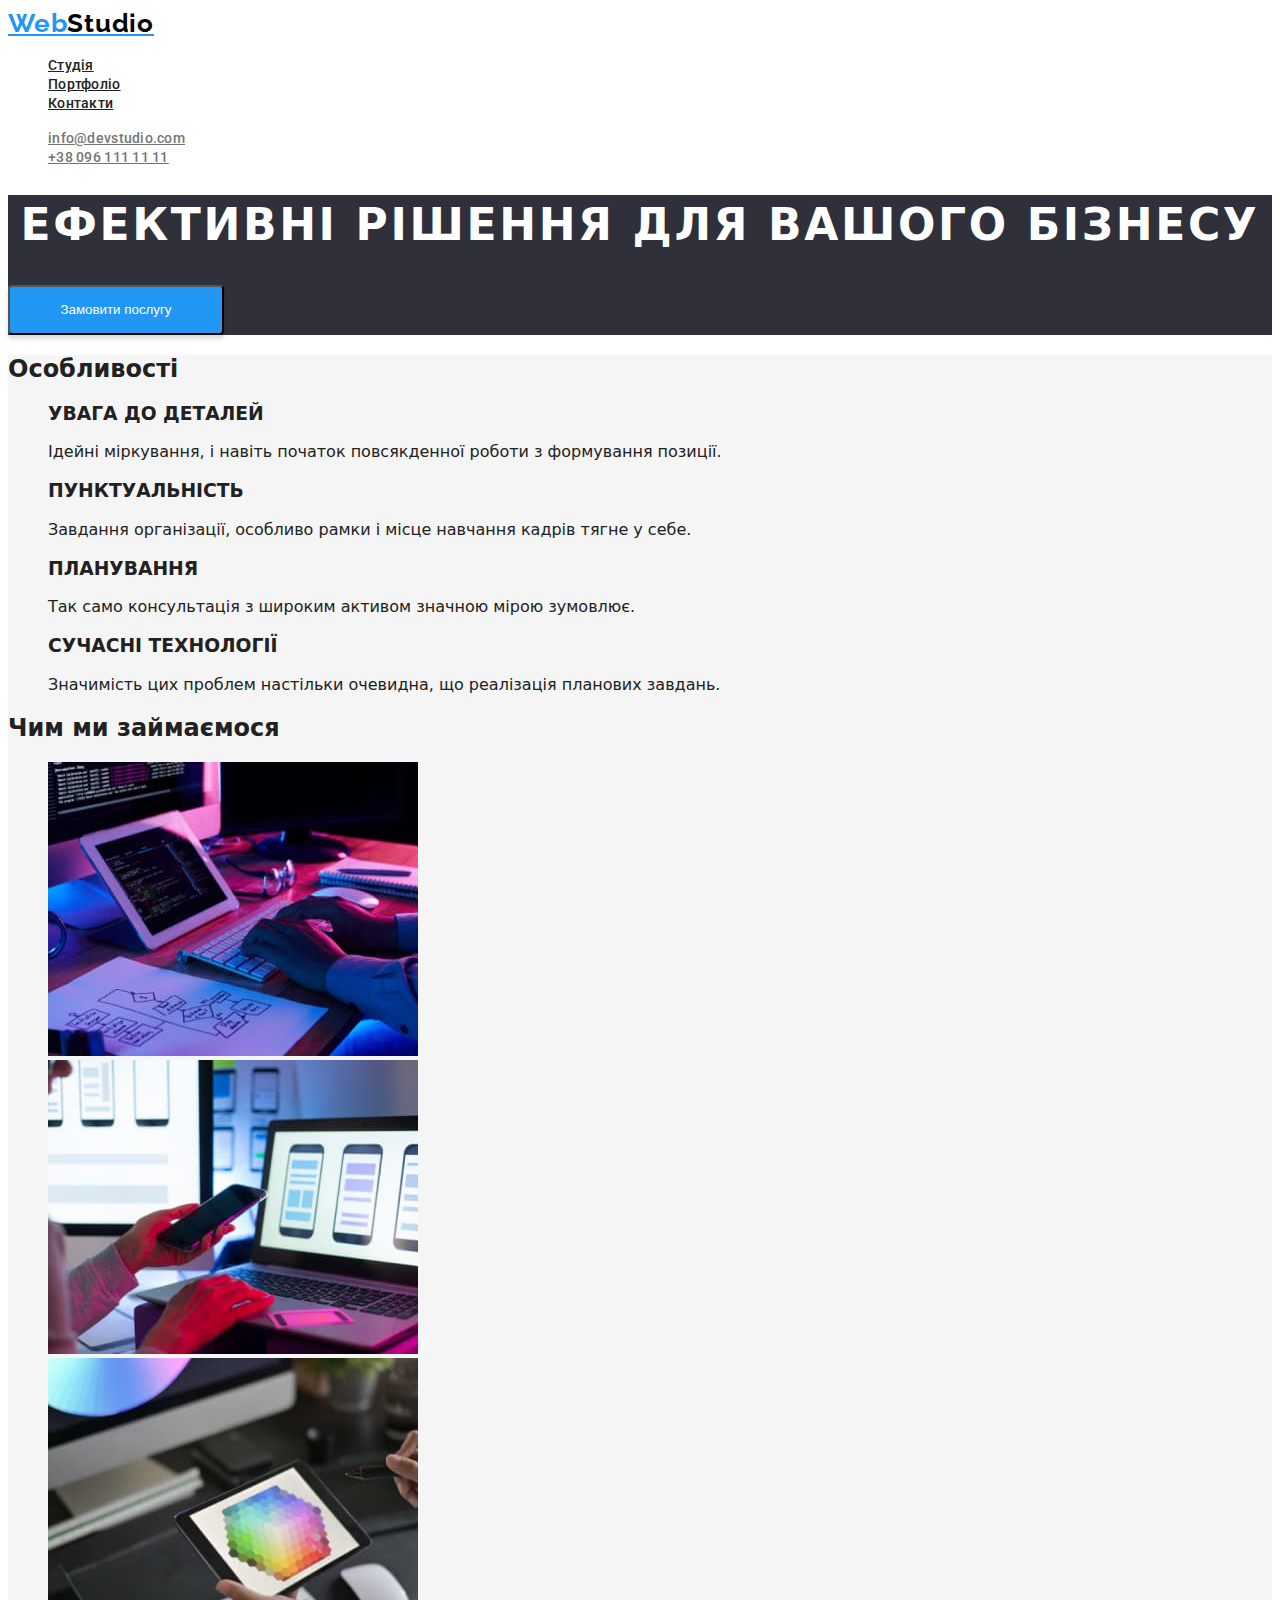
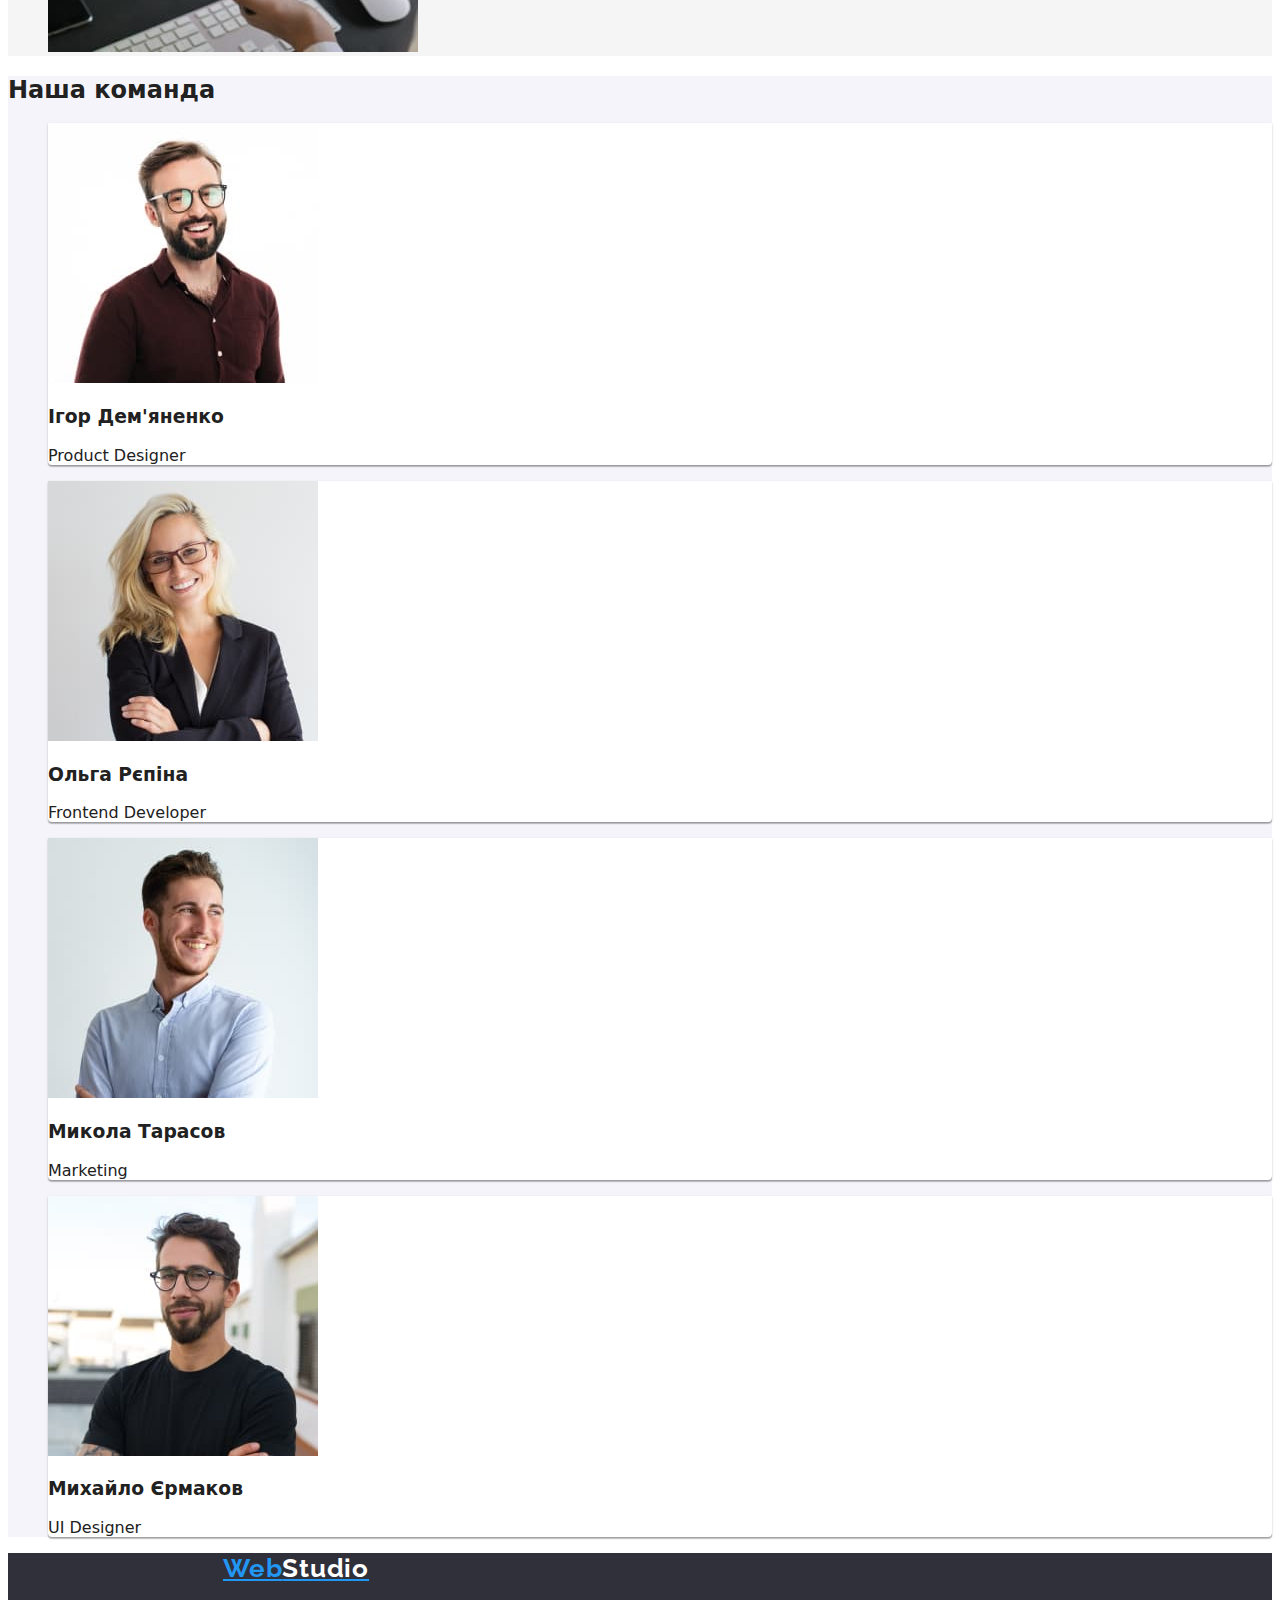
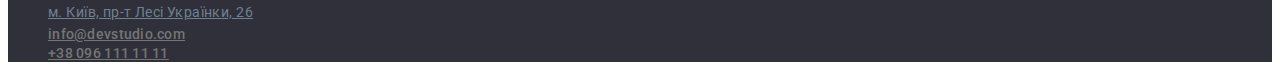
==== index.html @ 86af5fcd "reg" ====
<!DOCTYPE html>
<html lang="uk">
  <head>
    <meta charset="UTF-8" />
    <meta http-equiv="X-UA-Compatible" content="IE=edge" />
    <meta name="viewport" content="width=device-width, initial-scale=1.0" />
    <title>Document</title>
    <link rel="stylesheet" href="./css/styles.css" />
    <link rel="preconnect" href="https://fonts.googleapis.com" />
    <link rel="preconnect" href="https://fonts.gstatic.com" crossorigin />
    <link
      href="https://fonts.googleapis.com/css2?family=Raleway:wght@700&display=swap"
      rel="stylesheet"
    />
    <link rel="preconnect" href="https://fonts.googleapis.com" />
    <link rel="preconnect" href="https://fonts.gstatic.com" crossorigin />
    <link
      href="https://fonts.googleapis.com/css2?family=Roboto:wght@400;500;700;900&display=swap"
      rel="stylesheet"
    />
  </head>
  <body>
    <!-- ?Header -->
    <header class="page-header">
      <nav>
        <a href="./index.html" class="logo-web"
          >Web<span class="logo-studio">Studio</span></a
        >
        <ul class="">
          <li><a href="" class="site-nav">Студія</a></li>
          <li><a href="./portfolio.html" class="site-nav">Портфоліо</a></li>
          <li><a href="" class="site-nav">Контакти</a></li>
        </ul>
      </nav>
      <ul>
        <li>
          <a href="mailto:info@devstudio.com" class="contact-link"
            >info@devstudio.com</a
          >
        </li>
        <li>
          <a href="tel:+380961111111" class="contact-link">+38 096 111 11 11</a>
        </li>
      </ul>
    </header>
    <!-- ?Main -->
    <main>
      <!-- ?Section 1 -->
      <section class="title">
        <h1 class="text">Ефективні рішення для вашого бізнесу</h1>
        <button type="button" class="button">
          <span class="button-text">Замовити послугу</span>
        </button>
      </section>
      <!-- ?Section 2 -->
      <section class="subject">
        <h2>Особливості</h2>
        <ul>
          <li>
            <h3>УВАГА ДО ДЕТАЛЕЙ</h3>
            <p>
              Ідейні міркування, і навіть початок повсякденної роботи з
              формування позиції.
            </p>
          </li>
          <li>
            <h3>ПУНКТУАЛЬНІСТЬ</h3>
            <p>
              Завдання організації, особливо рамки і місце навчання кадрів тягне
              у себе.
            </p>
          </li>
          <li>
            <h3>ПЛАНУВАННЯ</h3>
            <p>
              Так само консультація з широким активом значною мірою зумовлює.
            </p>
          </li>
          <li>
            <h3>СУЧАСНІ ТЕХНОЛОГІЇ</h3>
            <p>
              Значимість цих проблем настільки очевидна, що реалізація планових
              завдань.
            </p>
          </li>
        </ul>
        <h2>Чим ми займаємося</h2>
        <ul>
          <li>
            <img
              src="./images/index-section-2/img.jpg"
              alt="Ноутбук"
              width="370"
            />
          </li>
          <li>
            <img
              src="./images/index-section-2/img2.jpg"
              alt="Телефон"
              width="370"
            />
          </li>
          <li>
            <img
              src="./images/index-section-2/img3.jpg"
              alt="Планшет"
              width="370"
            />
          </li>
        </ul>
      </section>
      <!-- ?Section 3 -->
      <section class="heading">
        <h2>Наша команда</h2>
        <ul>
          <li class="igor">
            <img
              src="./images/index-section-3/Igor.jpg"
              alt="foto"
              width="270"
            />
            <h3>Ігор Дем'яненко</h3>
            <p>Product Designer</p>
          </li>
          <li class="olga">
            <img
              src="./images/index-section-3/Olga.jpg"
              alt="foto"
              width="270"
            />
            <h3>Ольга Рєпіна</h3>
            <p>Frontend Developer</p>
          </li>
          <li class="mykola">
            <img
              src="./images/index-section-3/Mykola.jpg"
              alt="foto"
              width="270"
            />
            <h3>Микола Тарасов</h3>
            <p>Marketing</p>
          </li>
          <li class="mykhaylo">
            <img
              src="./images/index-section-3/Mykhaylo.jpg"
              alt="foto"
              width="270"
            />
            <h3>Михайло Єрмаков</h3>
            <p>UI Designer</p>
          </li>
        </ul>
      </section>
    </main>
    <!-- ?Footer -->
    <footer class="footer">
      <a href="./index.html" class="logo-web footer-logo"
        >Web<span class="logo-studio-white">Studio</span></a
      >
      <address>
        <ul class="list">
          <li>
            <a
              href="https://goo.gl/maps/CPtrU1FHBa2aNyZL9"
              target="_blank"
              rel="noopener noreferrer nofollow"
              class="link-maps"
              >м. Київ, пр-т Лесі Українки, 26</a
            >
          </li>
          <li>
            <a href="mailto:info@devstudio.com" class="contact-link"
              >info@devstudio.com</a
            >
          </li>
          <li>
            <a href="tel:+380961111111" class="contact-link"
              >+38 096 111 11 11</a
            >
          </li>
        </ul>
      </address>
    </footer>
  </body>
</html>
---- css/styles.css ----
:root {
   --background-color-white: #ffffff;
   --text-color-white: #ffffff;

}

body {
   background-color: var(--background-color-white);
   color: #212121;
   font-family: system-ui, -apple-system, BlinkMacSystemFont, 'Segoe UI', Roboto, 'Open Sans', 'Helvetica Neue', sans-serif;
}

ul {
   list-style: none;
}

/* ?Header */

.page-header {}

.logo-web {
   font-family: 'Raleway';
   font-style: normal;
   font-weight: 700;
   font-size: 26px;
   line-height: 31px;
   letter-spacing: 0.03em;
   color: #2196F3;
}

.logo-studio {
   font-family: 'Raleway';
   font-style: normal;
   font-weight: 700;
   font-size: 26px;
   line-height: 31px;
   letter-spacing: 0.03em;
   color: #000000;
}

.site-nav {
   font-family: 'Roboto';
   font-style: normal;
   font-weight: 500;
   font-size: 14px;
   line-height: 16px;
   letter-spacing: 0.02em;
   color: #212121;
}

.site-nav:hover,
.site-nav:focus,
.contact-link:hover,
.contact-link:focus {
   color: #2196F3;
}

.contact-link {
   font-family: 'Roboto';
   font-style: normal;
   font-weight: 500;
   font-size: 14px;
   line-height: 16px;
   letter-spacing: 0.02em;
   color: #757575;
}

/* ?Section 1 */

.title {
   background-color: #2F303A;

}

.text {
   font-style: normal;
   font-weight: 900;
   font-size: 44px;
   line-height: 60px;
   text-align: center;
   letter-spacing: 0.06em;
   text-transform: uppercase;
   color: var(--text-color-white);
}

.button {
   width: 216px;
   height: 50px;
   background-color: #2196F3;
   box-shadow: 0px 4px 4px rgba(0, 0, 0, 0.15);
   border-radius: 4px;
}

.button-text {
   color: var(--text-color-white);
}

/* ?Section 2 */

.subject {
   background-color: #f5f5f5;
}


/* ?Section 3 */

.heading {
   background-color: #F5F4FA;

}

.igor {
   background-color: var(--background-color-white);
   box-shadow: 0px 1px 3px rgba(0, 0, 0, 0.12), 0px 1px 1px rgba(0, 0, 0, 0.14), 0px 2px 1px rgba(0, 0, 0, 0.2);
   border-radius: 0px 0px 4px 4px;
}

.olga {
   background-color: var(--background-color-white);
   box-shadow: 0px 1px 3px rgba(0, 0, 0, 0.12), 0px 1px 1px rgba(0, 0, 0, 0.14), 0px 2px 1px rgba(0, 0, 0, 0.2);
   border-radius: 0px 0px 4px 4px;
}

.mykola {
   background-color: var(--background-color-white);
   box-shadow: 0px 1px 3px rgba(0, 0, 0, 0.12), 0px 1px 1px rgba(0, 0, 0, 0.14), 0px 2px 1px rgba(0, 0, 0, 0.2);
   border-radius: 0px 0px 4px 4px;
}

.mykhaylo {
   background-color: var(--background-color-white);
   box-shadow: 0px 1px 3px rgba(0, 0, 0, 0.12), 0px 1px 1px rgba(0, 0, 0, 0.14), 0px 2px 1px rgba(0, 0, 0, 0.2);
   border-radius: 0px 0px 4px 4px;
}

/* ?Footer */

.footer {
   background-color: #2F303A;
}

.footer-logo {
   margin-left: 215px;
   margin-bottom: 161px;
}

.logo-studio-white {
   font-family: 'Raleway';
   font-style: normal;
   font-weight: 700;
   font-size: 26px;
   line-height: 31px;
   letter-spacing: 0.03em;
   color: var(--text-color-white);
}

.list {}

.link-maps {
   font-family: 'Roboto';
   font-style: normal;
   font-weight: 400;
   font-size: 14px;
   line-height: 24px;
   letter-spacing: 0.03em;
   color: slategrey;
}
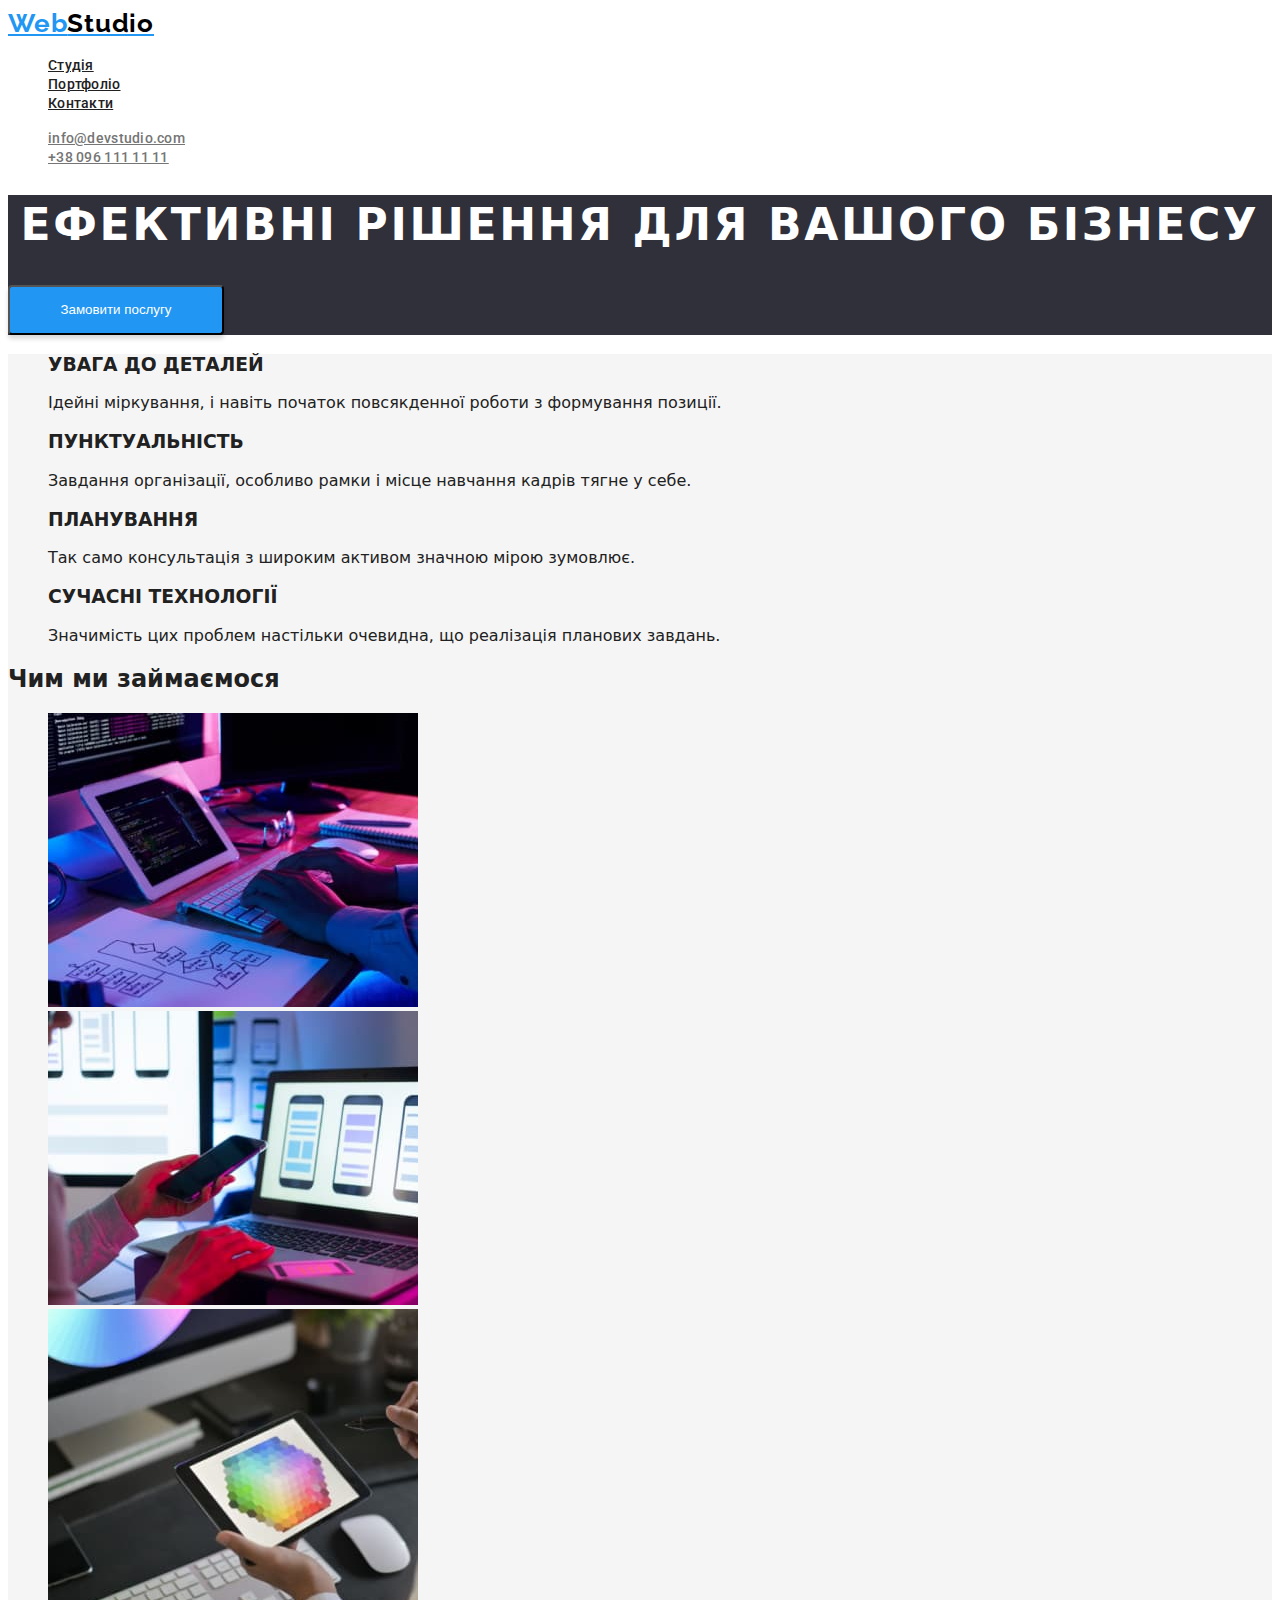
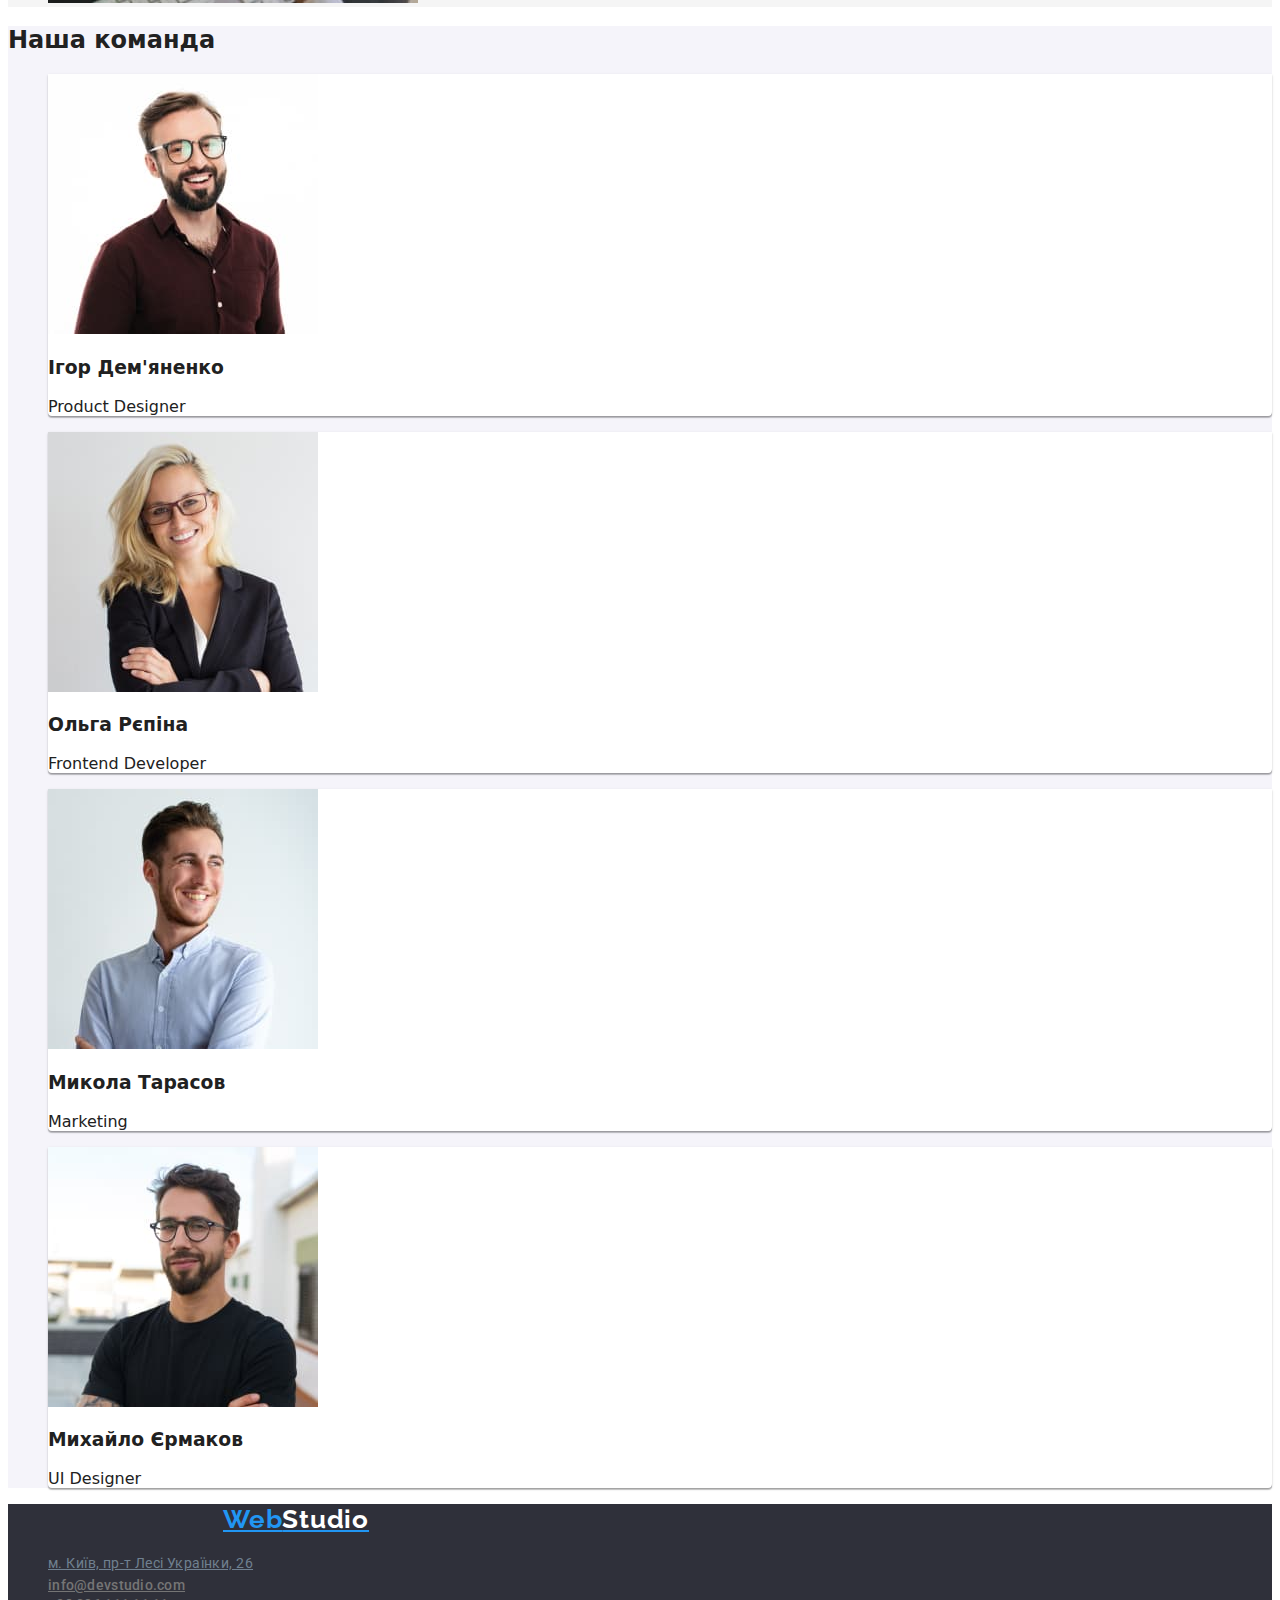
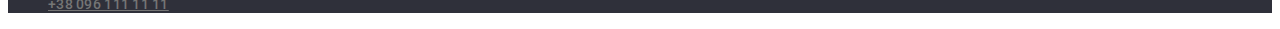
==== commit b1371378: "1" ====
--- a/index.html
+++ b/index.html
@@ -9,13 +9,7 @@
     <link rel="preconnect" href="https://fonts.googleapis.com" />
     <link rel="preconnect" href="https://fonts.gstatic.com" crossorigin />
     <link
-      href="https://fonts.googleapis.com/css2?family=Raleway:wght@700&display=swap"
-      rel="stylesheet"
-    />
-    <link rel="preconnect" href="https://fonts.googleapis.com" />
-    <link rel="preconnect" href="https://fonts.gstatic.com" crossorigin />
-    <link
-      href="https://fonts.googleapis.com/css2?family=Roboto:wght@400;500;700;900&display=swap"
+      href="https://fonts.googleapis.com/css2?family=Raleway:wght@700&family=Roboto:wght@400;500;700;900&display=swap"
       rel="stylesheet"
     />
   </head>
@@ -54,7 +48,7 @@
       </section>
       <!-- ?Section 2 -->
       <section class="subject">
-        <h2>Особливості</h2>
+        <h2 class="visually-hidden">Особливості</h2>
         <ul>
           <li>
             <h3>УВАГА ДО ДЕТАЛЕЙ</h3>
--- a/css/styles.css
+++ b/css/styles.css
@@ -101,6 +101,19 @@
    background-color: #f5f5f5;
 }
 
+.visually-hidden {
+   position: absolute;
+   white-space: nowrap;
+   width: 1px;
+   height: 1px;
+   overflow: hidden;
+   border: 0;
+   padding: 0;
+   clip: rect(0 0 0 0);
+   clip-path: inset(50%);
+   margin: -1px;
+}
+
 
 /* ?Section 3 */
 
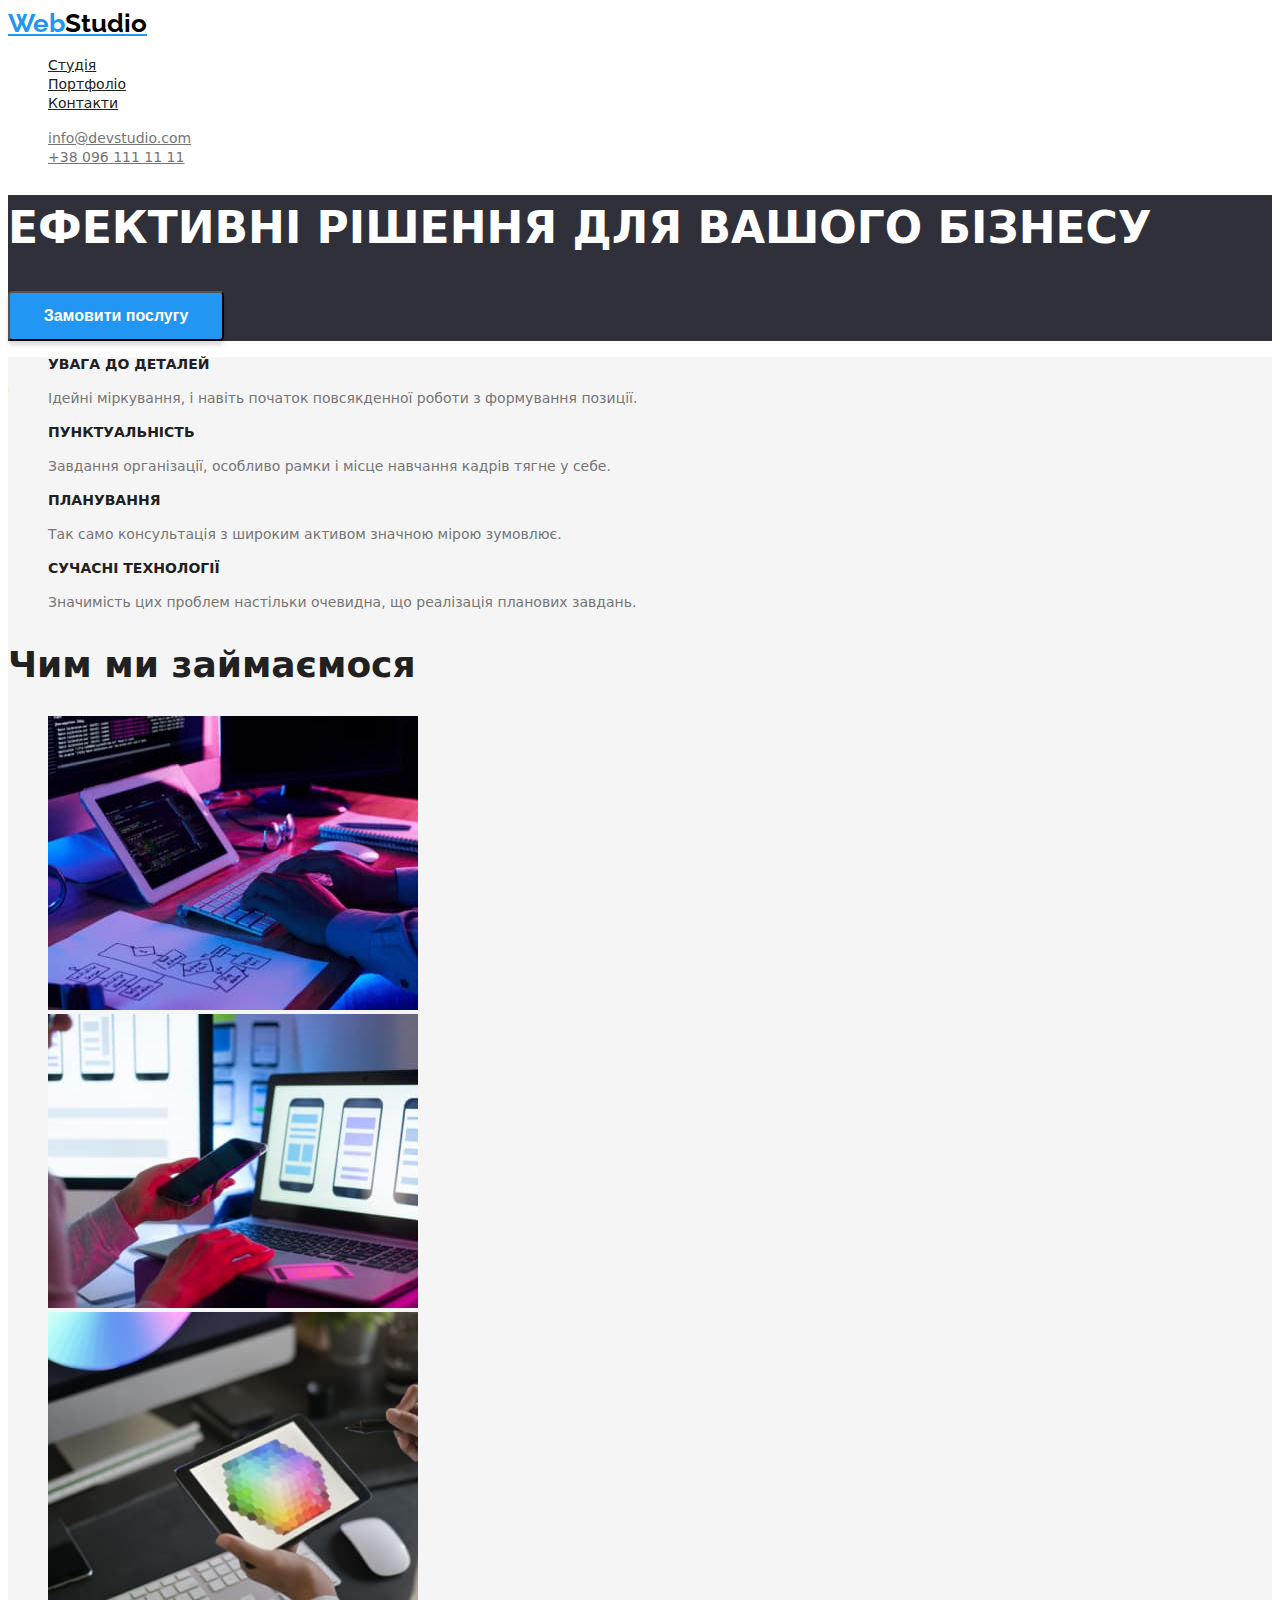
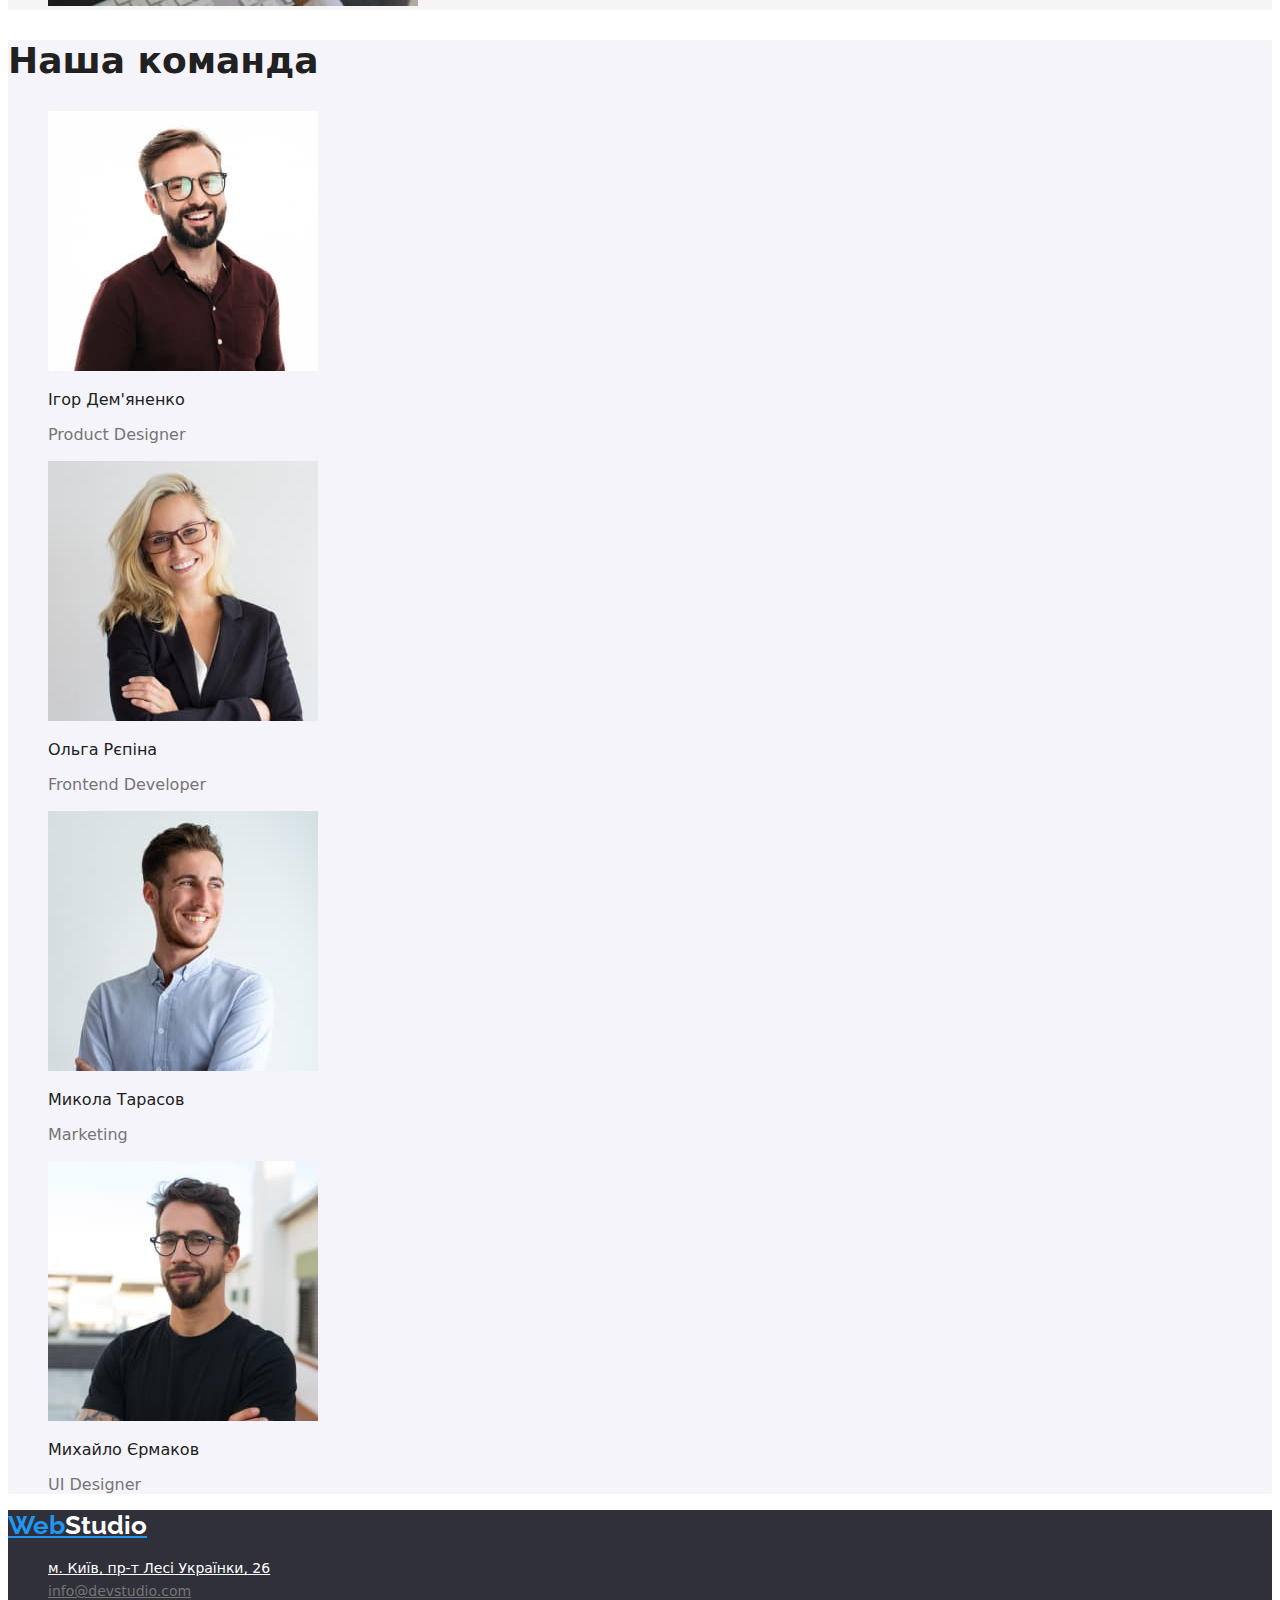
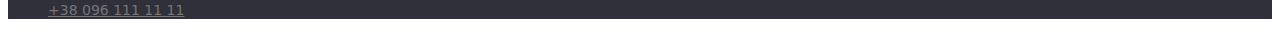
==== commit cf9187db: "підготовка до здачі" ====
--- a/index.html
+++ b/index.html
@@ -5,13 +5,13 @@
     <meta http-equiv="X-UA-Compatible" content="IE=edge" />
     <meta name="viewport" content="width=device-width, initial-scale=1.0" />
     <title>Document</title>
-    <link rel="stylesheet" href="./css/styles.css" />
     <link rel="preconnect" href="https://fonts.googleapis.com" />
     <link rel="preconnect" href="https://fonts.gstatic.com" crossorigin />
     <link
       href="https://fonts.googleapis.com/css2?family=Raleway:wght@700&family=Roboto:wght@400;500;700;900&display=swap"
       rel="stylesheet"
     />
+    <link rel="stylesheet" href="./css/styles.css" />
   </head>
   <body>
     <!-- ?Header -->
@@ -21,7 +21,7 @@
           >Web<span class="logo-studio">Studio</span></a
         >
         <ul class="">
-          <li><a href="" class="site-nav">Студія</a></li>
+          <li><a href="./index.html" class="site-nav">Студія</a></li>
           <li><a href="./portfolio.html" class="site-nav">Портфоліо</a></li>
           <li><a href="" class="site-nav">Контакти</a></li>
         </ul>
@@ -37,11 +37,10 @@
         </li>
       </ul>
     </header>
-    <!-- ?Main -->
     <main>
       <!-- ?Section 1 -->
       <section class="title">
-        <h1 class="text">Ефективні рішення для вашого бізнесу</h1>
+        <h1 class="subtitle">Ефективні рішення для вашого бізнесу</h1>
         <button type="button" class="button">
           <span class="button-text">Замовити послугу</span>
         </button>
@@ -51,34 +50,34 @@
         <h2 class="visually-hidden">Особливості</h2>
         <ul>
           <li>
-            <h3>УВАГА ДО ДЕТАЛЕЙ</h3>
-            <p>
+            <h3 class="subtitle">УВАГА ДО ДЕТАЛЕЙ</h3>
+            <p class="desc">
               Ідейні міркування, і навіть початок повсякденної роботи з
               формування позиції.
             </p>
           </li>
           <li>
-            <h3>ПУНКТУАЛЬНІСТЬ</h3>
-            <p>
+            <h3 class="subtitle">ПУНКТУАЛЬНІСТЬ</h3>
+            <p class="desc">
               Завдання організації, особливо рамки і місце навчання кадрів тягне
               у себе.
             </p>
           </li>
           <li>
-            <h3>ПЛАНУВАННЯ</h3>
-            <p>
+            <h3 class="subtitle">ПЛАНУВАННЯ</h3>
+            <p class="desc">
               Так само консультація з широким активом значною мірою зумовлює.
             </p>
           </li>
           <li>
-            <h3>СУЧАСНІ ТЕХНОЛОГІЇ</h3>
-            <p>
+            <h3 class="subtitle">СУЧАСНІ ТЕХНОЛОГІЇ</h3>
+            <p class="desc">
               Значимість цих проблем настільки очевидна, що реалізація планових
               завдань.
             </p>
           </li>
         </ul>
-        <h2>Чим ми займаємося</h2>
+        <h2 class="slogan">Чим ми займаємося</h2>
         <ul>
           <li>
             <img
@@ -105,7 +104,7 @@
       </section>
       <!-- ?Section 3 -->
       <section class="heading">
-        <h2>Наша команда</h2>
+        <h2 class="slogan">Наша команда</h2>
         <ul>
           <li class="igor">
             <img
@@ -113,8 +112,8 @@
               alt="foto"
               width="270"
             />
-            <h3>Ігор Дем'яненко</h3>
-            <p>Product Designer</p>
+            <h3 class="subtitle">Ігор Дем'яненко</h3>
+            <p class="desc">Product Designer</p>
           </li>
           <li class="olga">
             <img
@@ -122,8 +121,8 @@
               alt="foto"
               width="270"
             />
-            <h3>Ольга Рєпіна</h3>
-            <p>Frontend Developer</p>
+            <h3 class="subtitle">Ольга Рєпіна</h3>
+            <p class="desc">Frontend Developer</p>
           </li>
           <li class="mykola">
             <img
@@ -131,8 +130,8 @@
               alt="foto"
               width="270"
             />
-            <h3>Микола Тарасов</h3>
-            <p>Marketing</p>
+            <h3 class="subtitle">Микола Тарасов</h3>
+            <p class="desc">Marketing</p>
           </li>
           <li class="mykhaylo">
             <img
@@ -140,19 +139,19 @@
               alt="foto"
               width="270"
             />
-            <h3>Михайло Єрмаков</h3>
-            <p>UI Designer</p>
+            <h3 class="subtitle">Михайло Єрмаков</h3>
+            <p class="desc">UI Designer</p>
           </li>
         </ul>
       </section>
     </main>
     <!-- ?Footer -->
     <footer class="footer">
-      <a href="./index.html" class="logo-web footer-logo"
-        >Web<span class="logo-studio-white">Studio</span></a
+      <a href="./index.html" class="logo-web"
+        >Web<span class="logo-studio">Studio</span></a
       >
       <address>
-        <ul class="list">
+        <ul>
           <li>
             <a
               href="https://goo.gl/maps/CPtrU1FHBa2aNyZL9"
--- a/css/styles.css
+++ b/css/styles.css
@@ -1,12 +1,15 @@
 :root {
    --background-color-white: #ffffff;
    --text-color-white: #ffffff;
+   --text-color-silver: #757575;
+   --text-color-black: #212121;
+   --button-color: #2196f3;
 
 }
 
 body {
    background-color: var(--background-color-white);
-   color: #212121;
+   color: var(--text-color-black);
    font-family: system-ui, -apple-system, BlinkMacSystemFont, 'Segoe UI', Roboto, 'Open Sans', 'Helvetica Neue', sans-serif;
 }
 
@@ -20,49 +23,40 @@
 
 .logo-web {
    font-family: 'Raleway';
-   font-style: normal;
    font-weight: 700;
    font-size: 26px;
-   line-height: 31px;
-   letter-spacing: 0.03em;
-   color: #2196F3;
+   line-height: 1.19;
+   color: var(--button-color);
 }
 
 .logo-studio {
    font-family: 'Raleway';
-   font-style: normal;
    font-weight: 700;
    font-size: 26px;
-   line-height: 31px;
-   letter-spacing: 0.03em;
+   line-height: 1.19;
    color: #000000;
 }
 
 .site-nav {
-   font-family: 'Roboto';
-   font-style: normal;
-   font-weight: 500;
-   font-size: 14px;
-   line-height: 16px;
-   letter-spacing: 0.02em;
-   color: #212121;
+   font-weight: 500;
+   font-size: 14px;
+   line-height: 1.14;
+   color: var(--text-color-black);
 }
 
 .site-nav:hover,
 .site-nav:focus,
 .contact-link:hover,
 .contact-link:focus {
-   color: #2196F3;
+   color: var(--button-color);
 }
 
 .contact-link {
-   font-family: 'Roboto';
    font-style: normal;
    font-weight: 500;
    font-size: 14px;
-   line-height: 16px;
-   letter-spacing: 0.02em;
-   color: #757575;
+   line-height: 1.14;
+   color: var(--text-color-silver);
 }
 
 /* ?Section 1 */
@@ -72,13 +66,10 @@
 
 }
 
-.text {
-   font-style: normal;
+.title .subtitle {
    font-weight: 900;
    font-size: 44px;
-   line-height: 60px;
-   text-align: center;
-   letter-spacing: 0.06em;
+   line-height: 1.5;
    text-transform: uppercase;
    color: var(--text-color-white);
 }
@@ -86,12 +77,16 @@
 .button {
    width: 216px;
    height: 50px;
-   background-color: #2196F3;
+   background-color: var(--button-color);
    box-shadow: 0px 4px 4px rgba(0, 0, 0, 0.15);
    border-radius: 4px;
 }
 
 .button-text {
+   font-weight: 700;
+   font-size: 16px;
+   line-height: 1.87;
+   text-align: center;
    color: var(--text-color-white);
 }
 
@@ -103,16 +98,32 @@
 
 .visually-hidden {
    position: absolute;
-   white-space: nowrap;
    width: 1px;
-   height: 1px;
    overflow: hidden;
-   border: 0;
-   padding: 0;
-   clip: rect(0 0 0 0);
-   clip-path: inset(50%);
-   margin: -1px;
-}
+}
+
+.subject .subtitle {
+   font-weight: 700;
+   font-size: 14px;
+   line-height: 1.14;
+   text-transform: uppercase;
+}
+
+.subject .slogan {
+   font-weight: 700;
+   font-size: 36px;
+   line-height: 1.16;
+   color: var(--text-color-black);
+}
+
+.subject .desc {
+   font-weight: 400;
+   font-size: 14px;
+   line-height: 1.71;
+   color: var(--text-color-silver);
+}
+
+
 
 
 /* ?Section 3 */
@@ -122,29 +133,25 @@
 
 }
 
-.igor {
-   background-color: var(--background-color-white);
-   box-shadow: 0px 1px 3px rgba(0, 0, 0, 0.12), 0px 1px 1px rgba(0, 0, 0, 0.14), 0px 2px 1px rgba(0, 0, 0, 0.2);
-   border-radius: 0px 0px 4px 4px;
-}
-
-.olga {
-   background-color: var(--background-color-white);
-   box-shadow: 0px 1px 3px rgba(0, 0, 0, 0.12), 0px 1px 1px rgba(0, 0, 0, 0.14), 0px 2px 1px rgba(0, 0, 0, 0.2);
-   border-radius: 0px 0px 4px 4px;
-}
-
-.mykola {
-   background-color: var(--background-color-white);
-   box-shadow: 0px 1px 3px rgba(0, 0, 0, 0.12), 0px 1px 1px rgba(0, 0, 0, 0.14), 0px 2px 1px rgba(0, 0, 0, 0.2);
-   border-radius: 0px 0px 4px 4px;
-}
-
-.mykhaylo {
-   background-color: var(--background-color-white);
-   box-shadow: 0px 1px 3px rgba(0, 0, 0, 0.12), 0px 1px 1px rgba(0, 0, 0, 0.14), 0px 2px 1px rgba(0, 0, 0, 0.2);
-   border-radius: 0px 0px 4px 4px;
-}
+.heading .slogan {
+   font-weight: 700;
+   font-size: 36px;
+   line-height: 1.16;
+}
+
+.heading .subtitle {
+   font-weight: 500;
+   font-size: 16px;
+   line-height: 1.18;
+}
+
+.heading .desc {
+   font-weight: 400;
+   font-size: 16px;
+   line-height: 1.18;
+   color: var(--text-color-silver);
+}
+
 
 /* ?Footer */
 
@@ -152,29 +159,56 @@
    background-color: #2F303A;
 }
 
-.footer-logo {
-   margin-left: 215px;
-   margin-bottom: 161px;
-}
-
-.logo-studio-white {
+.footer .logo-studio {
    font-family: 'Raleway';
+   font-weight: 700;
+   font-size: 26px;
+   line-height: 1.19;
+   color: var(--text-color-white);
+}
+
+.link-maps {
    font-style: normal;
-   font-weight: 700;
-   font-size: 26px;
-   line-height: 31px;
-   letter-spacing: 0.03em;
-   color: var(--text-color-white);
-}
-
-.list {}
-
-.link-maps {
-   font-family: 'Roboto';
-   font-style: normal;
-   font-weight: 400;
-   font-size: 14px;
-   line-height: 24px;
-   letter-spacing: 0.03em;
-   color: slategrey;
+   font-weight: 400;
+   font-size: 14px;
+   line-height: 1.71;
+   color: var(--text-color-white);
+}
+
+/* ?Portfolio */
+
+
+.list .button {
+   background-color: #F5F4FA;
+   width: auto;
+   height: 38px;
+   border-radius: 4px;
+   font-weight: 500;
+   font-size: 16px;
+   line-height: 1.62;
+   color: var(--text-color-black);
+}
+
+.list .button:hover,
+.list .button:focus {
+   background: var(--button-color);
+   box-shadow: 0px 3px 1px rgba(0, 0, 0, 0.1), 0px 1px 2px rgba(0, 0, 0, 0.08), 0px 2px 2px rgba(0, 0, 0, 0.12);
+   border-radius: 4px;
+   font-weight: 500;
+   font-size: 16px;
+   line-height: 1.62;
+   color: var(--text-color-white);
+}
+
+.items .slogan {
+   font-weight: 700;
+   font-size: 18px;
+   line-height: 2;
+}
+
+.items .desc {
+   font-weight: 400;
+   font-size: 16px;
+   line-height: 1.87;
+   color: var(--text-color-silver);
 }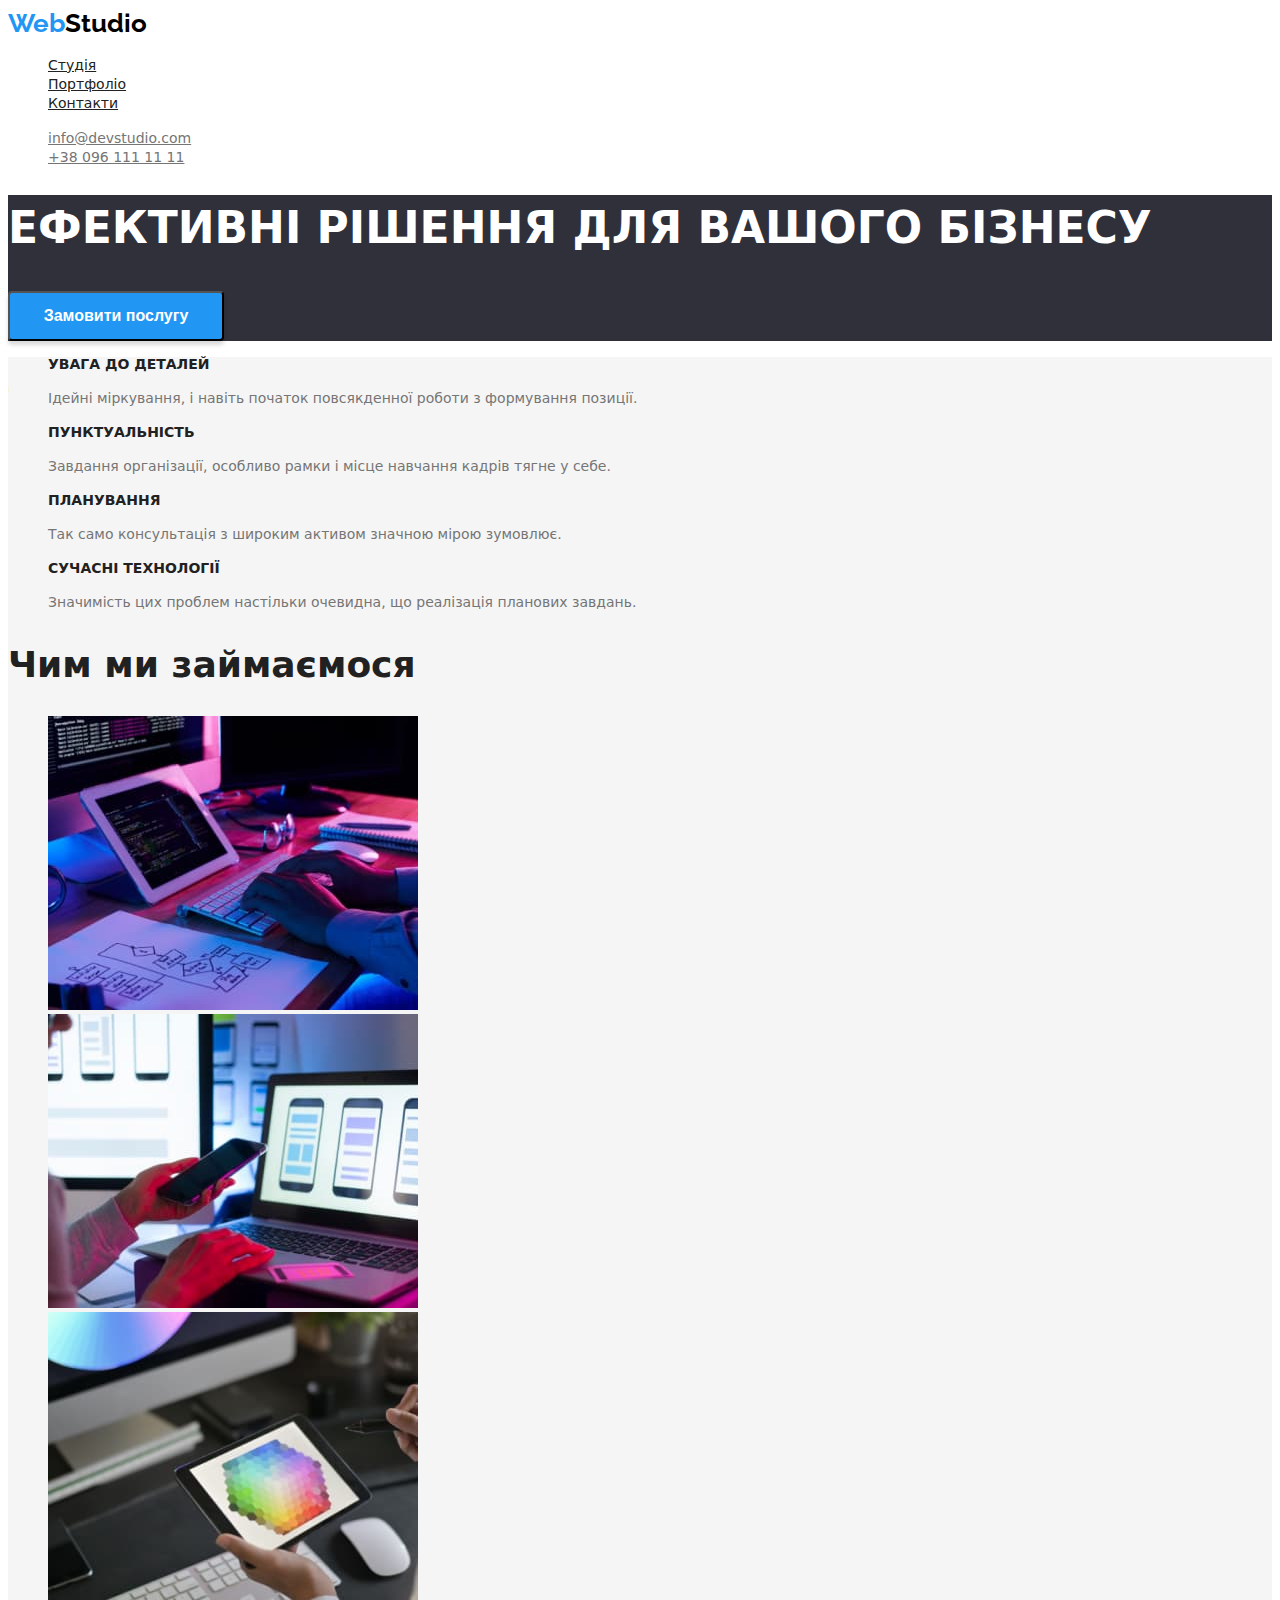
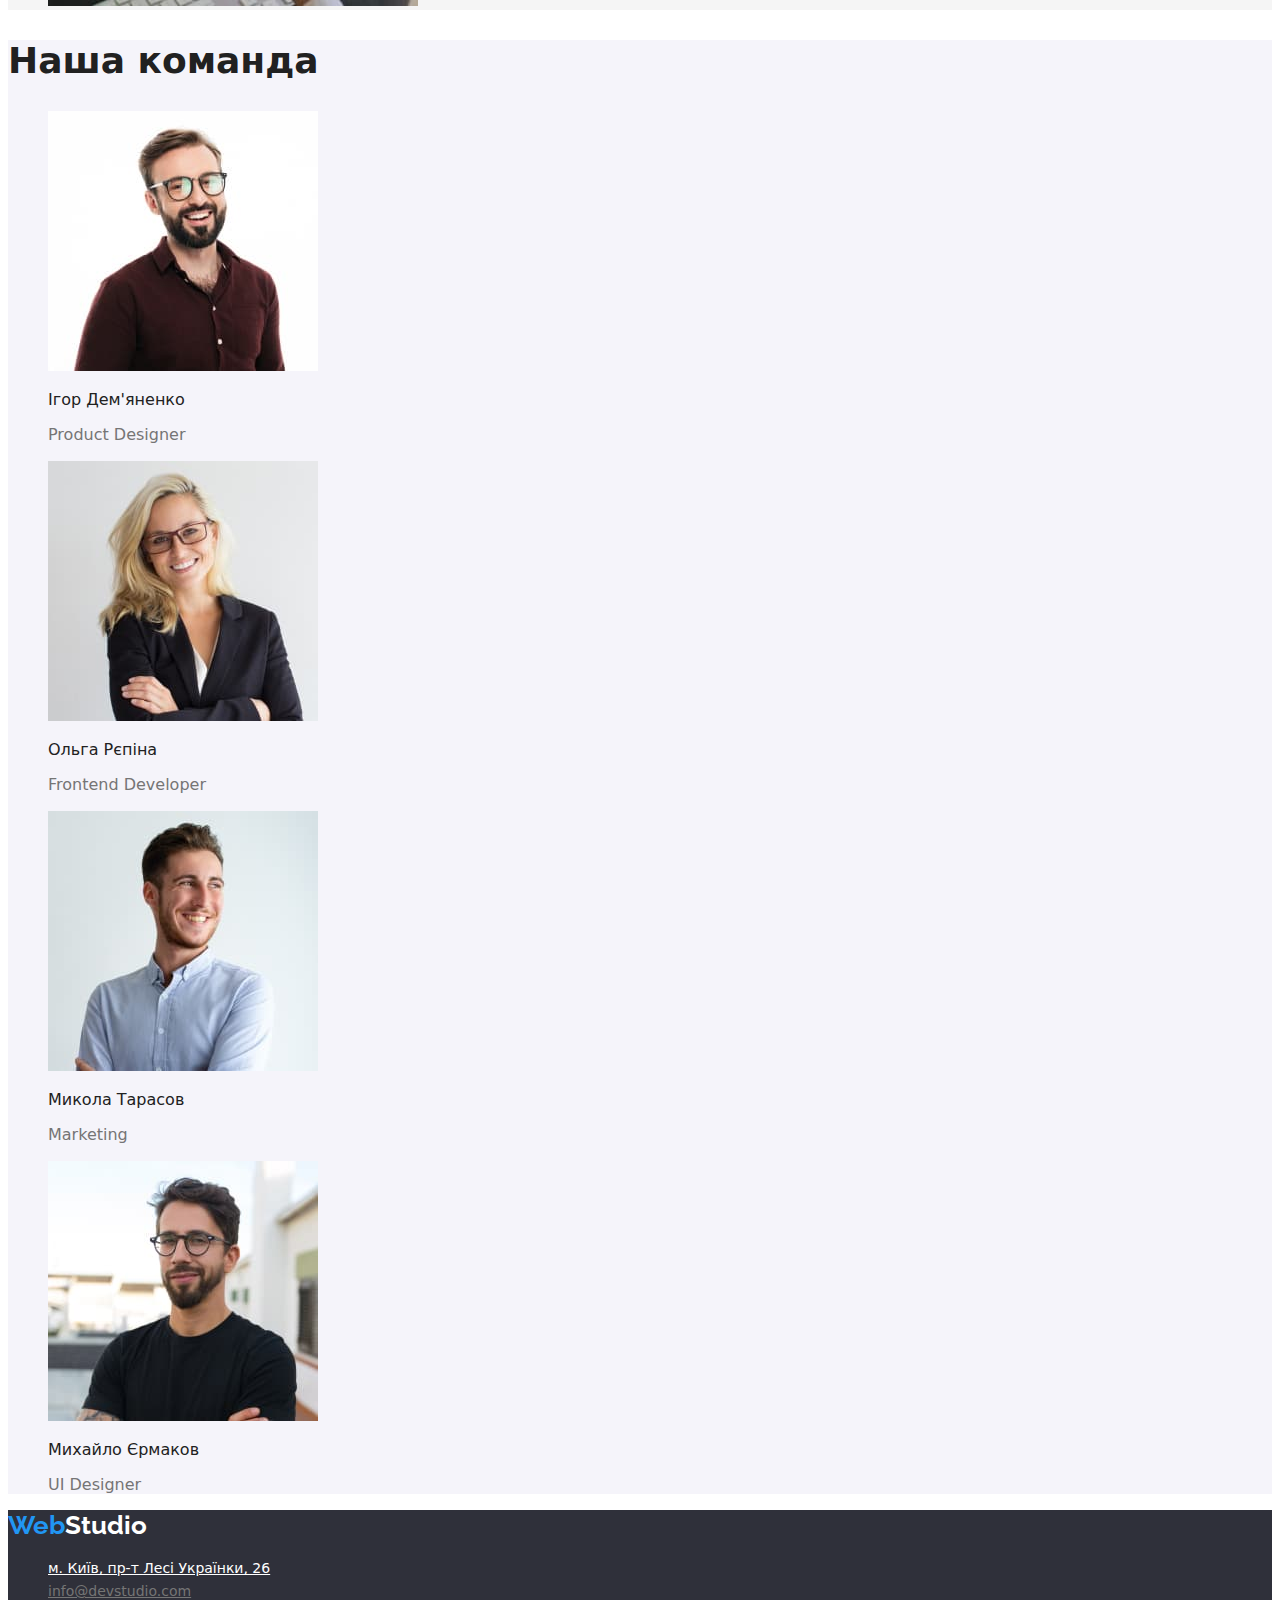
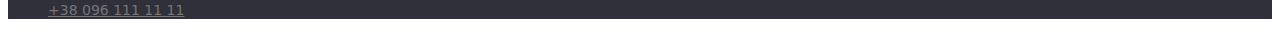
==== commit d1443637: "1" ====
--- a/index.html
+++ b/index.html
@@ -17,8 +17,8 @@
     <!-- ?Header -->
     <header class="page-header">
       <nav>
-        <a href="./index.html" class="logo-web"
-          >Web<span class="logo-studio">Studio</span></a
+        <a href="./index.html" class="logo"
+          >Web<span class="accent">Studio</span></a
         >
         <ul class="">
           <li><a href="./index.html" class="site-nav">Студія</a></li>
@@ -147,8 +147,8 @@
     </main>
     <!-- ?Footer -->
     <footer class="footer">
-      <a href="./index.html" class="logo-web"
-        >Web<span class="logo-studio">Studio</span></a
+      <a href="./index.html" class="logo"
+        >Web<span class="accent">Studio</span></a
       >
       <address>
         <ul>
--- a/css/styles.css
+++ b/css/styles.css
@@ -21,15 +21,16 @@
 
 .page-header {}
 
-.logo-web {
+.logo {
    font-family: 'Raleway';
    font-weight: 700;
    font-size: 26px;
    line-height: 1.19;
    color: var(--button-color);
-}
-
-.logo-studio {
+   text-decoration: none;
+}
+
+.accent {
    font-family: 'Raleway';
    font-weight: 700;
    font-size: 26px;
@@ -159,7 +160,7 @@
    background-color: #2F303A;
 }
 
-.footer .logo-studio {
+.footer .accent {
    font-family: 'Raleway';
    font-weight: 700;
    font-size: 26px;
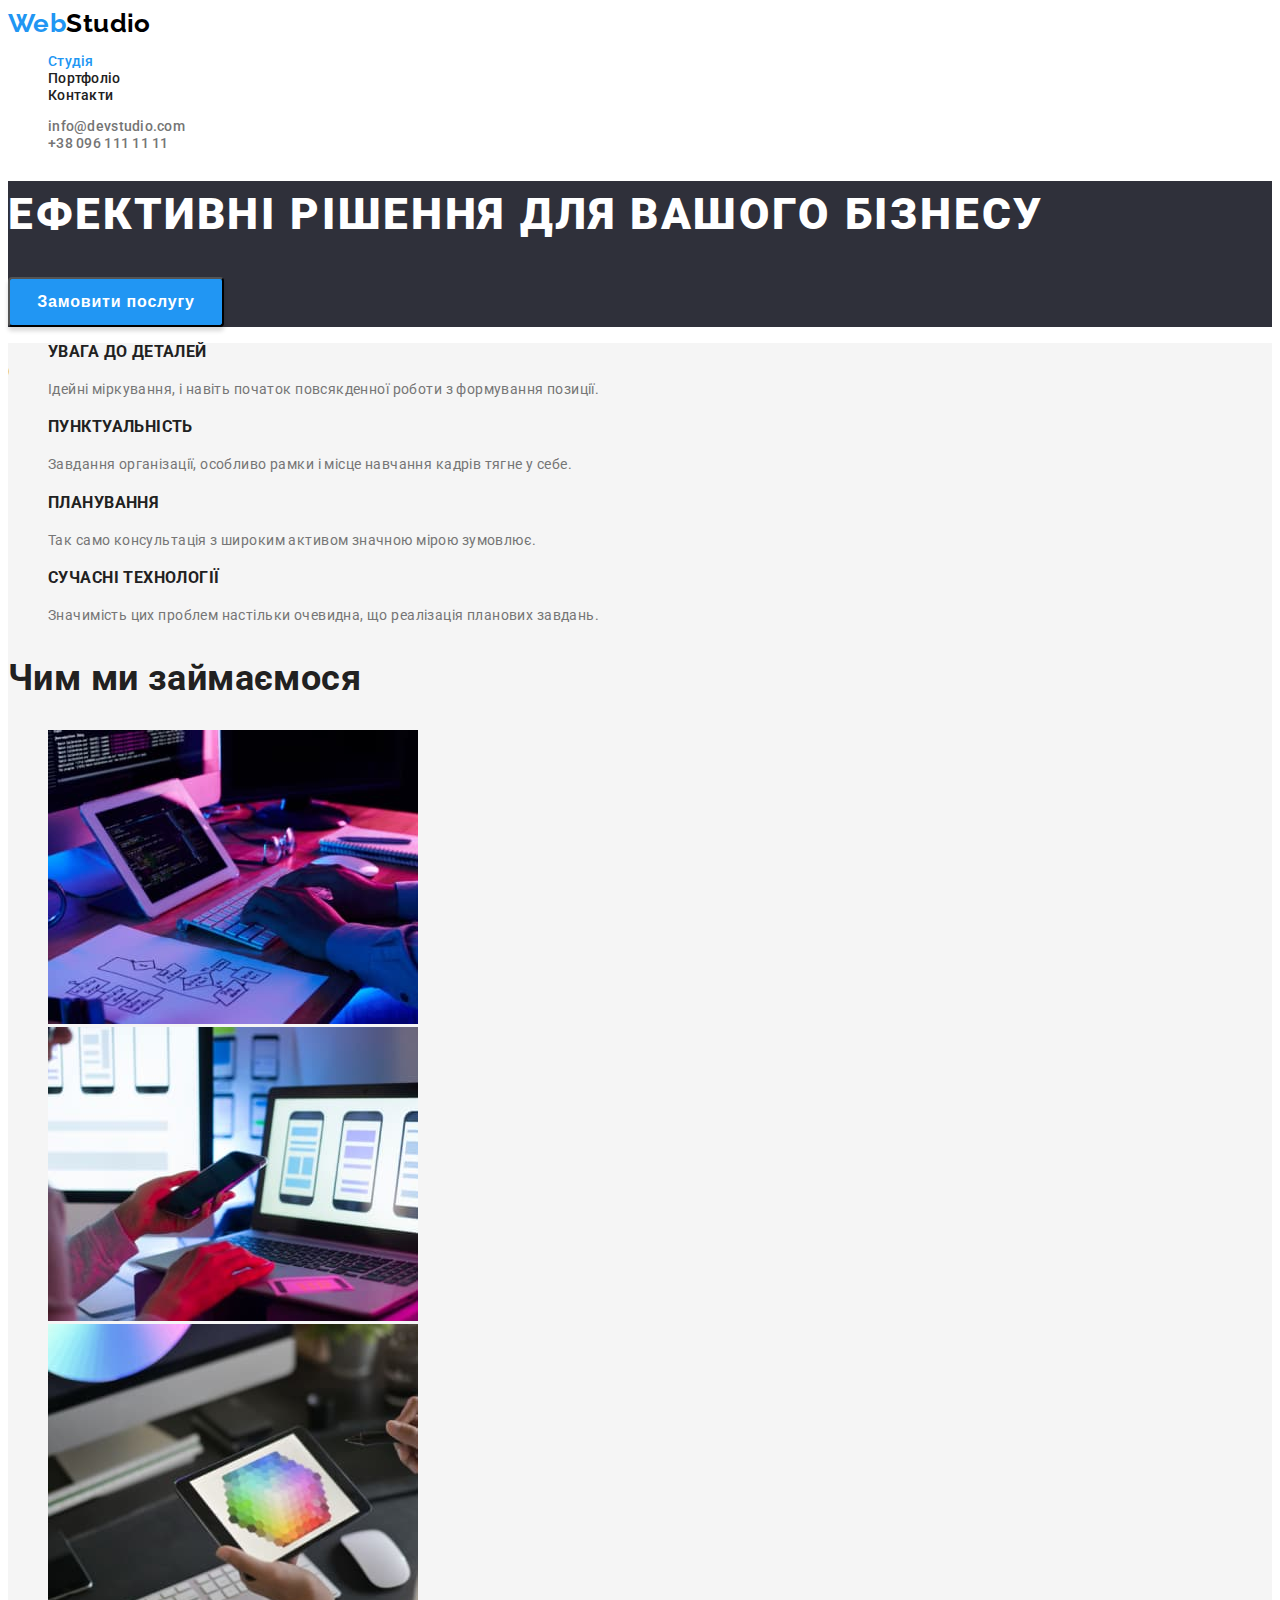
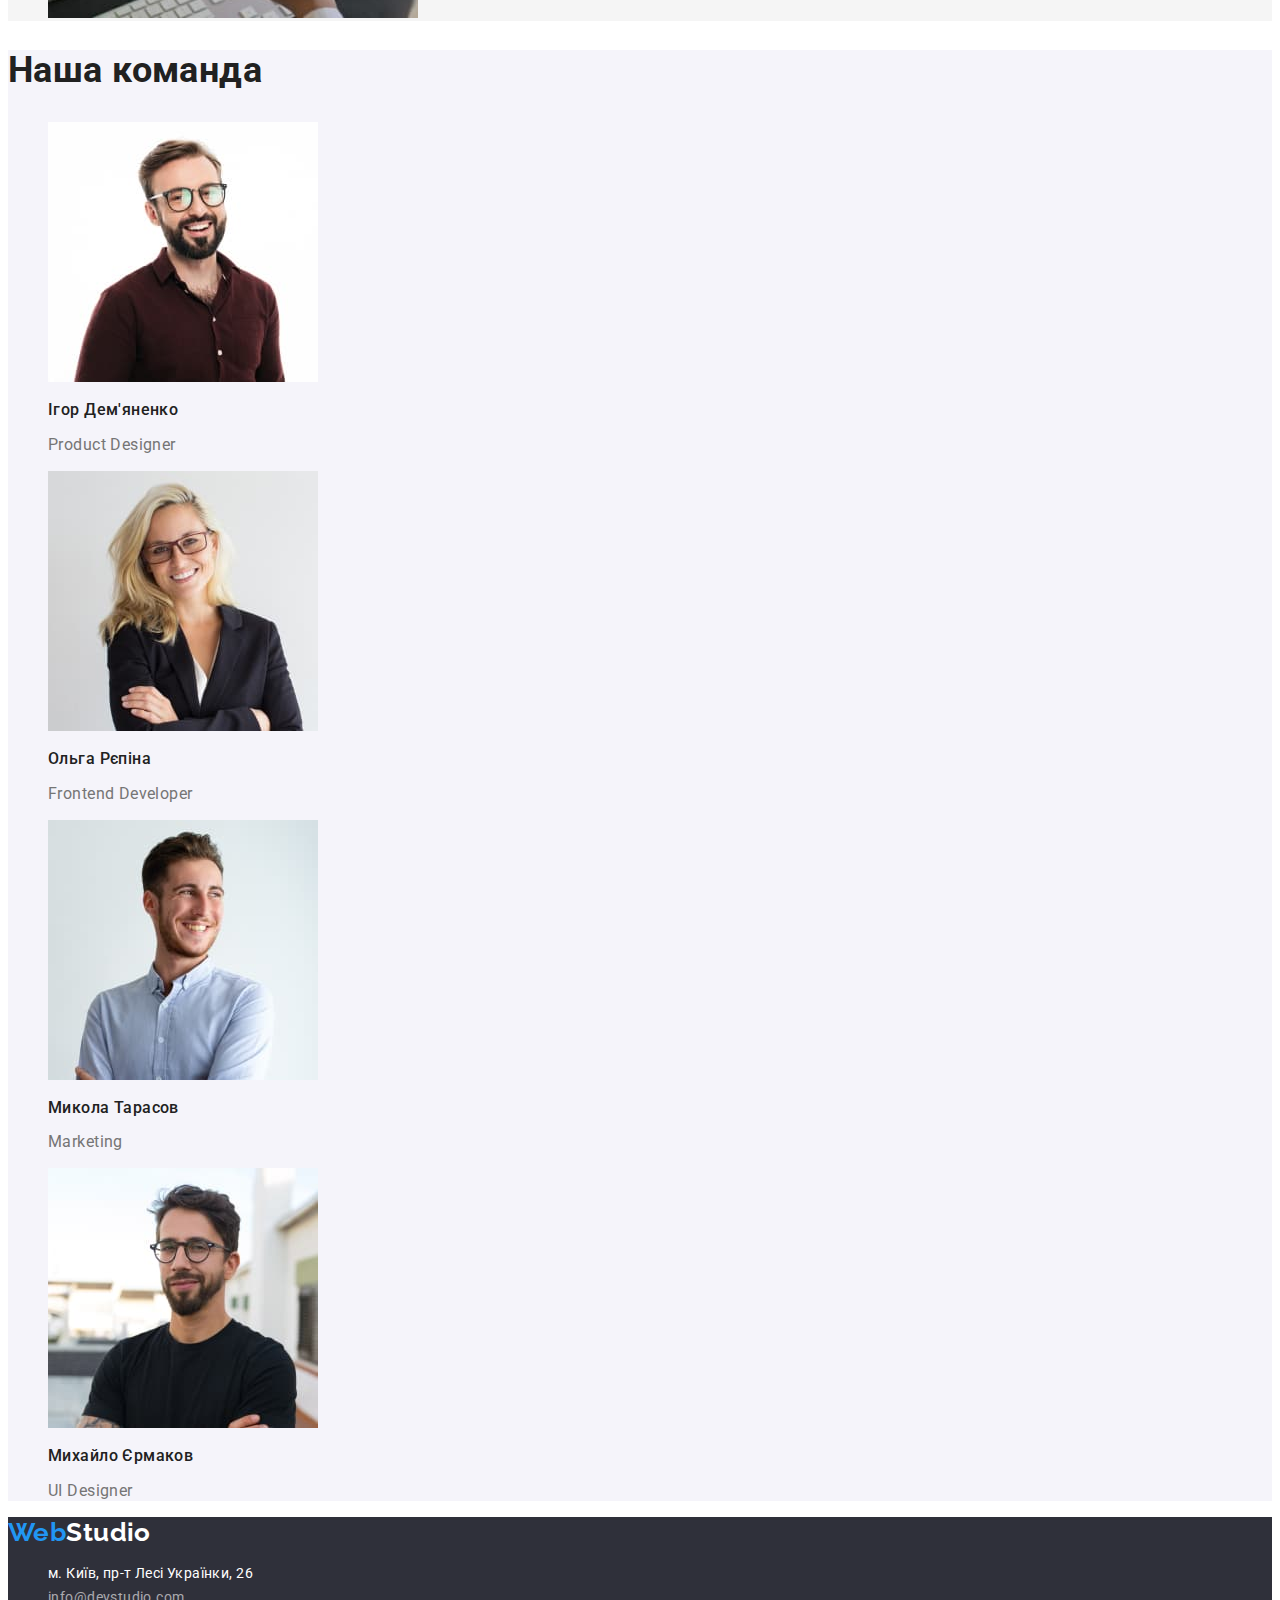
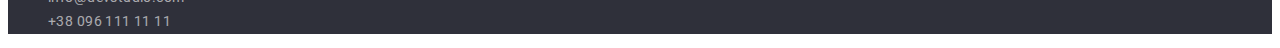
==== commit c8b9bf59: "Виправлення ДЗ" ====
--- a/index.html
+++ b/index.html
@@ -21,7 +21,7 @@
           >Web<span class="accent">Studio</span></a
         >
         <ul class="">
-          <li><a href="./index.html" class="site-nav">Студія</a></li>
+          <li><a href="./index.html" class="site-nav current">Студія</a></li>
           <li><a href="./portfolio.html" class="site-nav">Портфоліо</a></li>
           <li><a href="" class="site-nav">Контакти</a></li>
         </ul>
@@ -161,12 +161,12 @@
               >м. Київ, пр-т Лесі Українки, 26</a
             >
           </li>
-          <li>
+          <li class="list">
             <a href="mailto:info@devstudio.com" class="contact-link"
               >info@devstudio.com</a
             >
           </li>
-          <li>
+          <li class="list">
             <a href="tel:+380961111111" class="contact-link"
               >+38 096 111 11 11</a
             >
--- a/css/styles.css
+++ b/css/styles.css
@@ -1,16 +1,23 @@
 :root {
    --background-color-white: #ffffff;
+   --background-color-fond: #2F303A;
    --text-color-white: #ffffff;
    --text-color-silver: #757575;
    --text-color-black: #212121;
    --button-color: #2196f3;
+   --accent-color: #000000;
+   --subject-background-color: #f5f5f5;
+   --heading-background-color: #F5F4FA;
 
 }
 
 body {
    background-color: var(--background-color-white);
    color: var(--text-color-black);
-   font-family: system-ui, -apple-system, BlinkMacSystemFont, 'Segoe UI', Roboto, 'Open Sans', 'Helvetica Neue', sans-serif;
+   font-family: Roboto, sans-serif;
+   font-size: 14px;
+   letter-spacing: 0.03em;
+   ;
 }
 
 ul {
@@ -35,14 +42,19 @@
    font-weight: 700;
    font-size: 26px;
    line-height: 1.19;
-   color: #000000;
+   color: var(--accent-color);
 }
 
 .site-nav {
    font-weight: 500;
-   font-size: 14px;
    line-height: 1.14;
+   letter-spacing: 0.02em;
    color: var(--text-color-black);
+   text-decoration: none;
+}
+
+.current {
+   color: var(--button-color);
 }
 
 .site-nav:hover,
@@ -55,15 +67,16 @@
 .contact-link {
    font-style: normal;
    font-weight: 500;
-   font-size: 14px;
    line-height: 1.14;
-   color: var(--text-color-silver);
+   letter-spacing: 0.02em;
+   color: var(--text-color-silver);
+   text-decoration: none;
 }
 
 /* ?Section 1 */
 
 .title {
-   background-color: #2F303A;
+   background-color: var(--background-color-fond);
 
 }
 
@@ -73,6 +86,7 @@
    line-height: 1.5;
    text-transform: uppercase;
    color: var(--text-color-white);
+   letter-spacing: 0.06em;
 }
 
 .button {
@@ -81,6 +95,8 @@
    background-color: var(--button-color);
    box-shadow: 0px 4px 4px rgba(0, 0, 0, 0.15);
    border-radius: 4px;
+   cursor: pointer;
+   letter-spacing: 0.06em;
 }
 
 .button-text {
@@ -94,7 +110,7 @@
 /* ?Section 2 */
 
 .subject {
-   background-color: #f5f5f5;
+   background-color: var(--subject-background-color);
 }
 
 .visually-hidden {
@@ -105,7 +121,6 @@
 
 .subject .subtitle {
    font-weight: 700;
-   font-size: 14px;
    line-height: 1.14;
    text-transform: uppercase;
 }
@@ -114,12 +129,9 @@
    font-weight: 700;
    font-size: 36px;
    line-height: 1.16;
-   color: var(--text-color-black);
 }
 
 .subject .desc {
-   font-weight: 400;
-   font-size: 14px;
    line-height: 1.71;
    color: var(--text-color-silver);
 }
@@ -130,7 +142,7 @@
 /* ?Section 3 */
 
 .heading {
-   background-color: #F5F4FA;
+   background-color: var(--heading-background-color);
 
 }
 
@@ -147,7 +159,6 @@
 }
 
 .heading .desc {
-   font-weight: 400;
    font-size: 16px;
    line-height: 1.18;
    color: var(--text-color-silver);
@@ -157,7 +168,7 @@
 /* ?Footer */
 
 .footer {
-   background-color: #2F303A;
+   background-color: var(--background-color-fond);
 }
 
 .footer .accent {
@@ -170,24 +181,30 @@
 
 .link-maps {
    font-style: normal;
+   line-height: 1.71;
+   color: var(--text-color-white);
+   text-decoration: none;
+}
+
+.list .contact-link {
    font-weight: 400;
-   font-size: 14px;
    line-height: 1.71;
-   color: var(--text-color-white);
+   letter-spacing: 0.03em;
+   color: rgba(255, 255, 255, 0.6);
 }
 
 /* ?Portfolio */
 
 
 .list .button {
-   background-color: #F5F4FA;
+   background-color: var(--heading-background-color);
    width: auto;
    height: 38px;
    border-radius: 4px;
    font-weight: 500;
    font-size: 16px;
    line-height: 1.62;
-   color: var(--text-color-black);
+   cursor: pointer;
 }
 
 .list .button:hover,
@@ -198,6 +215,7 @@
    font-weight: 500;
    font-size: 16px;
    line-height: 1.62;
+   letter-spacing: 0.03em;
    color: var(--text-color-white);
 }
 
@@ -205,11 +223,11 @@
    font-weight: 700;
    font-size: 18px;
    line-height: 2;
+   letter-spacing: 0.06em;
 }
 
 .items .desc {
-   font-weight: 400;
-   font-size: 16px;
-   line-height: 1.87;
+   font-size: 16px;
+   line-height: 1.88;
    color: var(--text-color-silver);
 }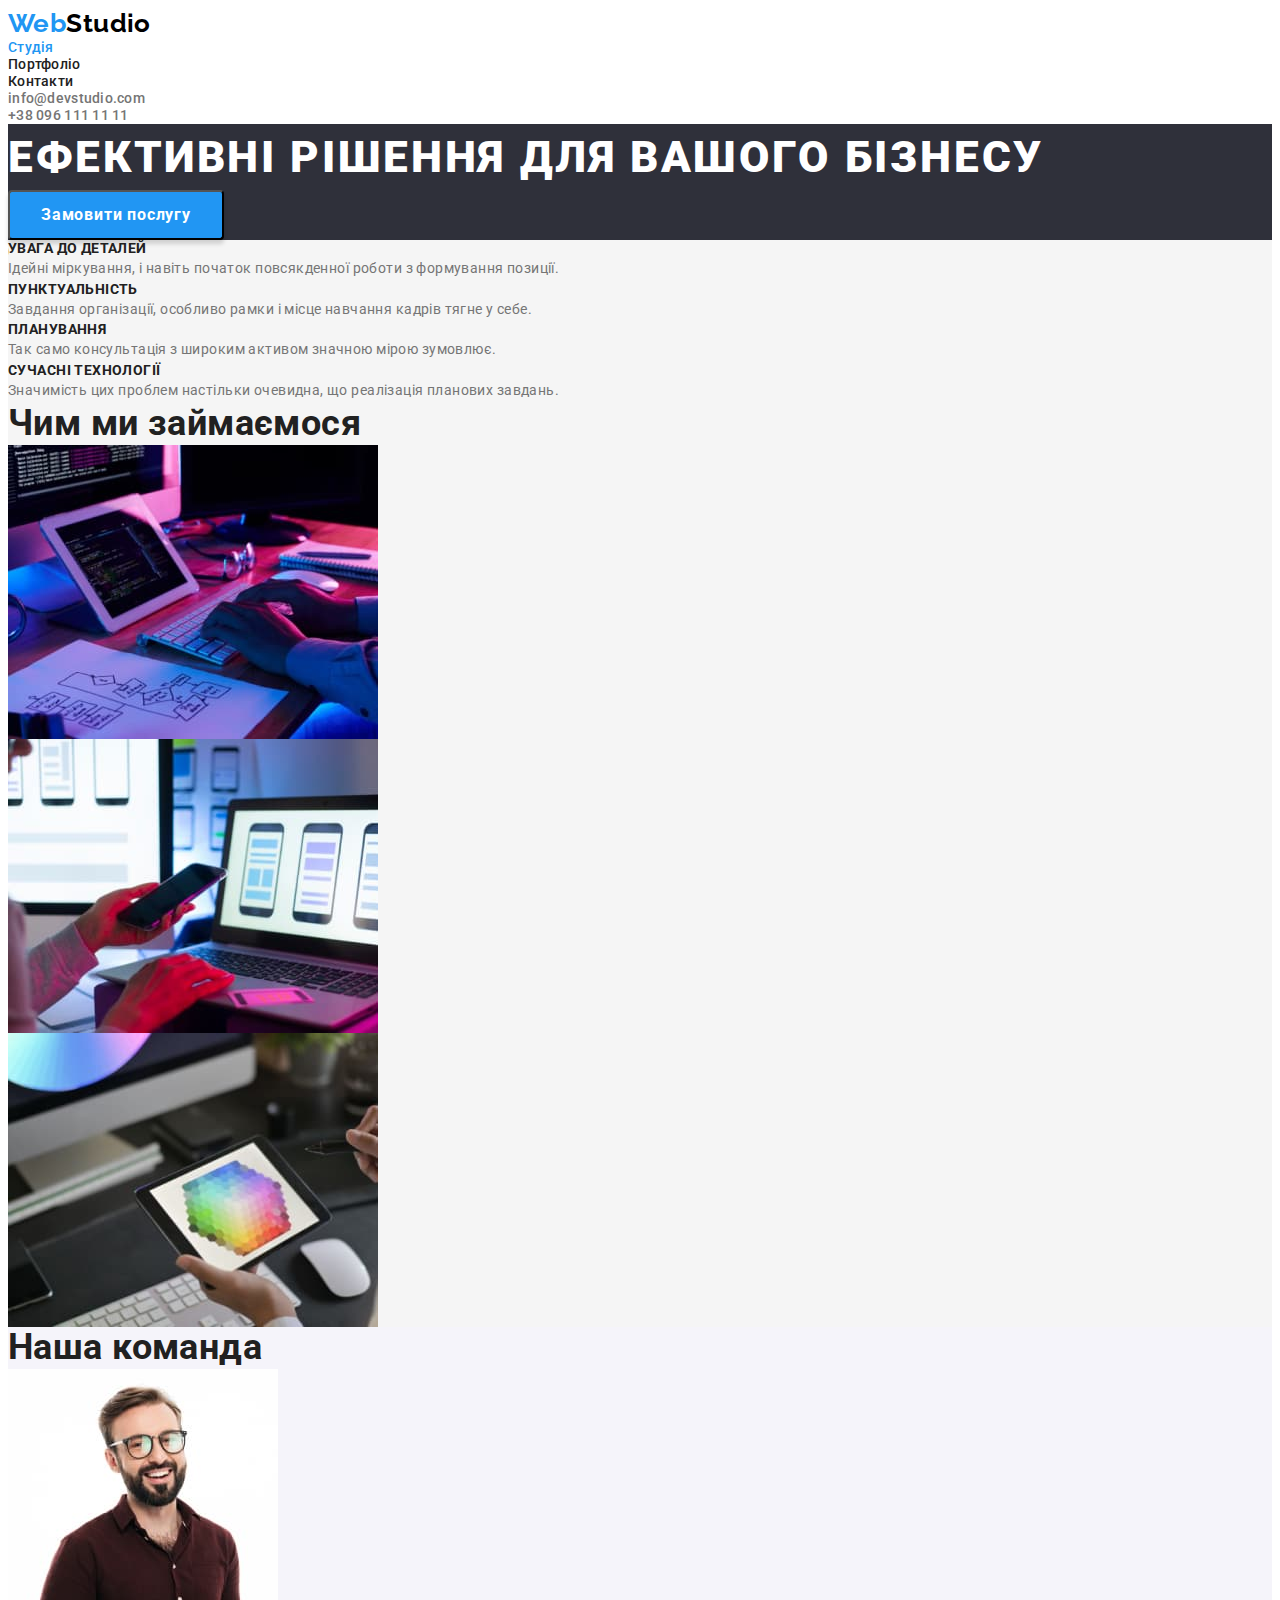
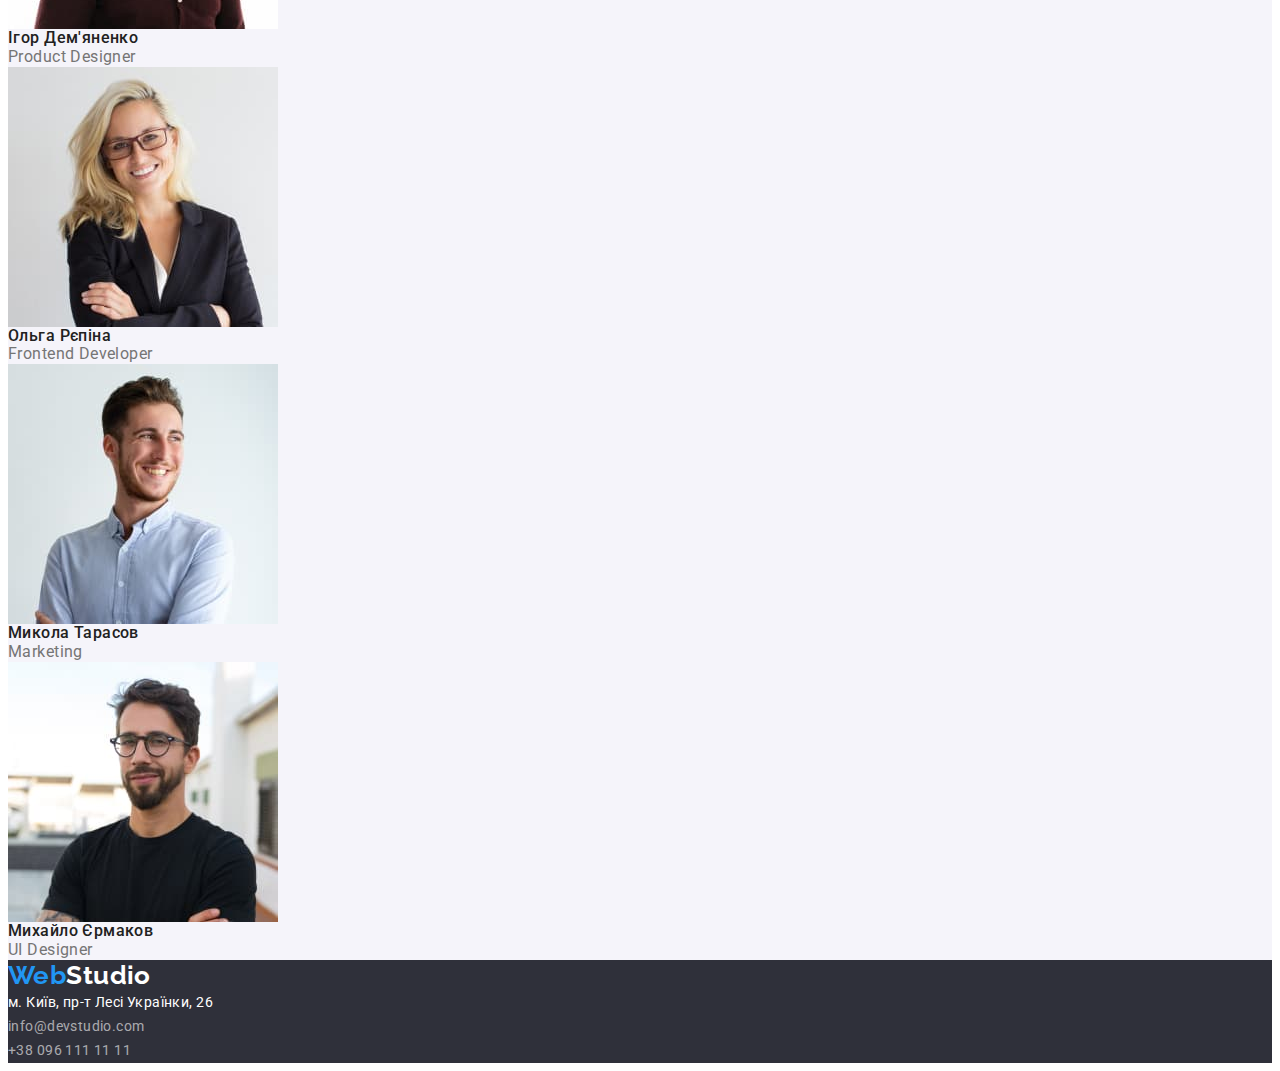
==== commit 0cc32418: "box" ====
--- a/index.html
+++ b/index.html
@@ -11,29 +11,42 @@
       href="https://fonts.googleapis.com/css2?family=Raleway:wght@700&family=Roboto:wght@400;500;700;900&display=swap"
       rel="stylesheet"
     />
+    <link
+      rel="stylesheet"
+      href="https://cdnjs.cloudflare.com/ajax/libs/modern-normalize/1.1.0/modern-normalize.min.css"
+      integrity="sha512-wpPYUAdjBVSE4KJnH1VR1HeZfpl1ub8YT/NKx4PuQ5NmX2tKuGu6U/JRp5y+Y8XG2tV+wKQpNHVUX03MfMFn9Q=="
+      crossorigin="anonymous"
+      referrerpolicy="no-referrer"
+    />
     <link rel="stylesheet" href="./css/styles.css" />
   </head>
   <body>
     <!-- ?Header -->
     <header class="page-header">
       <nav>
-        <a href="./index.html" class="logo"
+        <a href="./index.html" class="logo link"
           >Web<span class="accent">Studio</span></a
         >
         <ul class="">
-          <li><a href="./index.html" class="site-nav current">Студія</a></li>
-          <li><a href="./portfolio.html" class="site-nav">Портфоліо</a></li>
-          <li><a href="" class="site-nav">Контакти</a></li>
+          <li>
+            <a href="./index.html" class="site-nav link current">Студія</a>
+          </li>
+          <li>
+            <a href="./portfolio.html" class="site-nav link">Портфоліо</a>
+          </li>
+          <li><a href="" class="site-nav link">Контакти</a></li>
         </ul>
       </nav>
       <ul>
         <li>
-          <a href="mailto:info@devstudio.com" class="contact-link"
+          <a href="mailto:info@devstudio.com" class="contact-link link"
             >info@devstudio.com</a
           >
         </li>
         <li>
-          <a href="tel:+380961111111" class="contact-link">+38 096 111 11 11</a>
+          <a href="tel:+380961111111" class="contact-link link"
+            >+38 096 111 11 11</a
+          >
         </li>
       </ul>
     </header>
@@ -147,7 +160,7 @@
     </main>
     <!-- ?Footer -->
     <footer class="footer">
-      <a href="./index.html" class="logo"
+      <a href="./index.html" class="logo link"
         >Web<span class="accent">Studio</span></a
       >
       <address>
@@ -157,17 +170,17 @@
               href="https://goo.gl/maps/CPtrU1FHBa2aNyZL9"
               target="_blank"
               rel="noopener noreferrer nofollow"
-              class="link-maps"
+              class="link-maps link"
               >м. Київ, пр-т Лесі Українки, 26</a
             >
           </li>
           <li class="list">
-            <a href="mailto:info@devstudio.com" class="contact-link"
+            <a href="mailto:info@devstudio.com" class="contact-link link"
               >info@devstudio.com</a
             >
           </li>
           <li class="list">
-            <a href="tel:+380961111111" class="contact-link"
+            <a href="tel:+380961111111" class="contact-link link"
               >+38 096 111 11 11</a
             >
           </li>
--- a/css/styles.css
+++ b/css/styles.css
@@ -20,8 +20,37 @@
    ;
 }
 
-ul {
+h1,
+h2,
+h3,
+p {
+   margin-top: 0px;
+   margin-bottom: 0px;
+}
+
+ul,
+ol {
+   margin-top: 0px;
+   margin-bottom: 0px;
+   padding-left: 0px;
+}
+
+button {
+   cursor: pointer;
+}
+
+img {
+   display: block;
+   max-width: 100%;
+   height: auto;
+}
+
+.list {
    list-style: none;
+}
+
+.link {
+   text-decoration: none;
 }
 
 /* ?Header */
@@ -34,7 +63,6 @@
    font-size: 26px;
    line-height: 1.19;
    color: var(--button-color);
-   text-decoration: none;
 }
 
 .accent {
@@ -50,7 +78,6 @@
    line-height: 1.14;
    letter-spacing: 0.02em;
    color: var(--text-color-black);
-   text-decoration: none;
 }
 
 .current {
@@ -70,7 +97,6 @@
    line-height: 1.14;
    letter-spacing: 0.02em;
    color: var(--text-color-silver);
-   text-decoration: none;
 }
 
 /* ?Section 1 */
@@ -90,12 +116,12 @@
 }
 
 .button {
+   font-family: Roboto;
    width: 216px;
    height: 50px;
    background-color: var(--button-color);
    box-shadow: 0px 4px 4px rgba(0, 0, 0, 0.15);
    border-radius: 4px;
-   cursor: pointer;
    letter-spacing: 0.06em;
 }
 
@@ -120,6 +146,7 @@
 }
 
 .subject .subtitle {
+   font-size: 14px;
    font-weight: 700;
    line-height: 1.14;
    text-transform: uppercase;
@@ -183,7 +210,6 @@
    font-style: normal;
    line-height: 1.71;
    color: var(--text-color-white);
-   text-decoration: none;
 }
 
 .list .contact-link {
@@ -204,7 +230,6 @@
    font-weight: 500;
    font-size: 16px;
    line-height: 1.62;
-   cursor: pointer;
 }
 
 .list .button:hover,
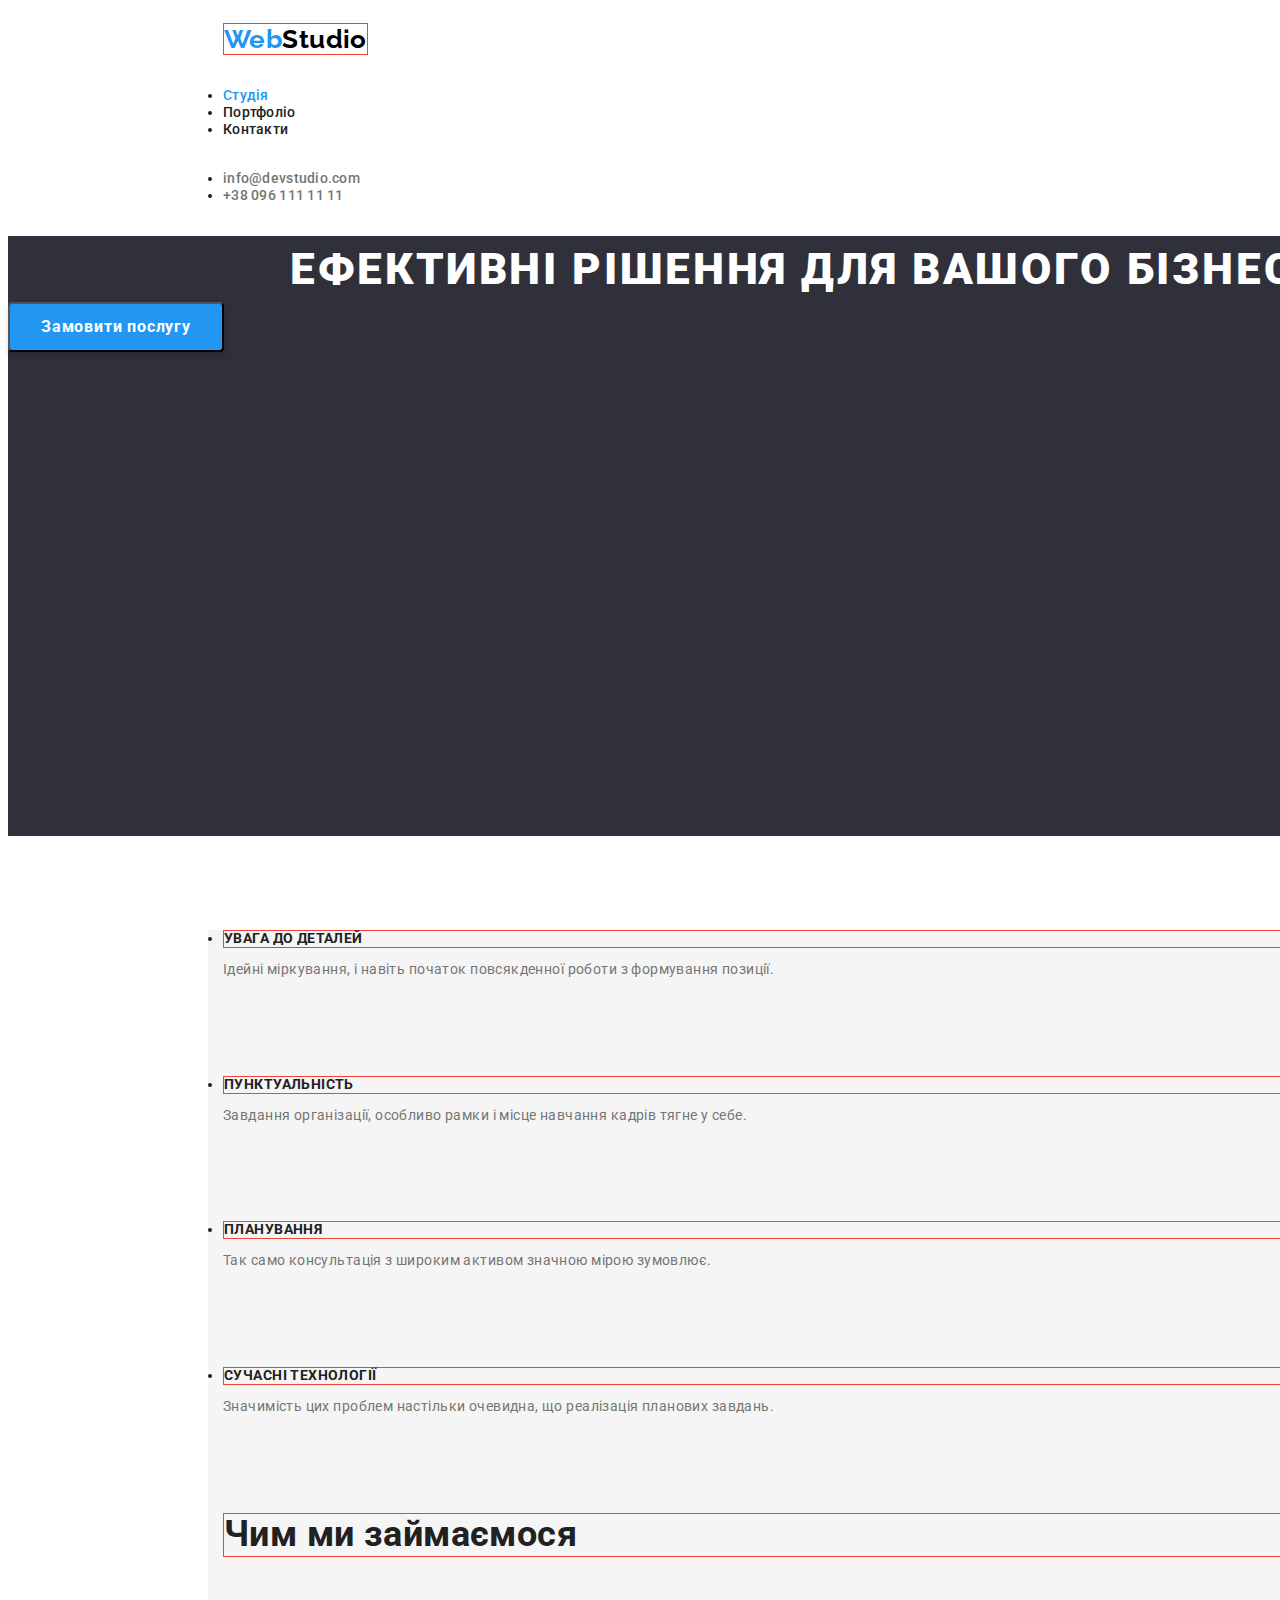
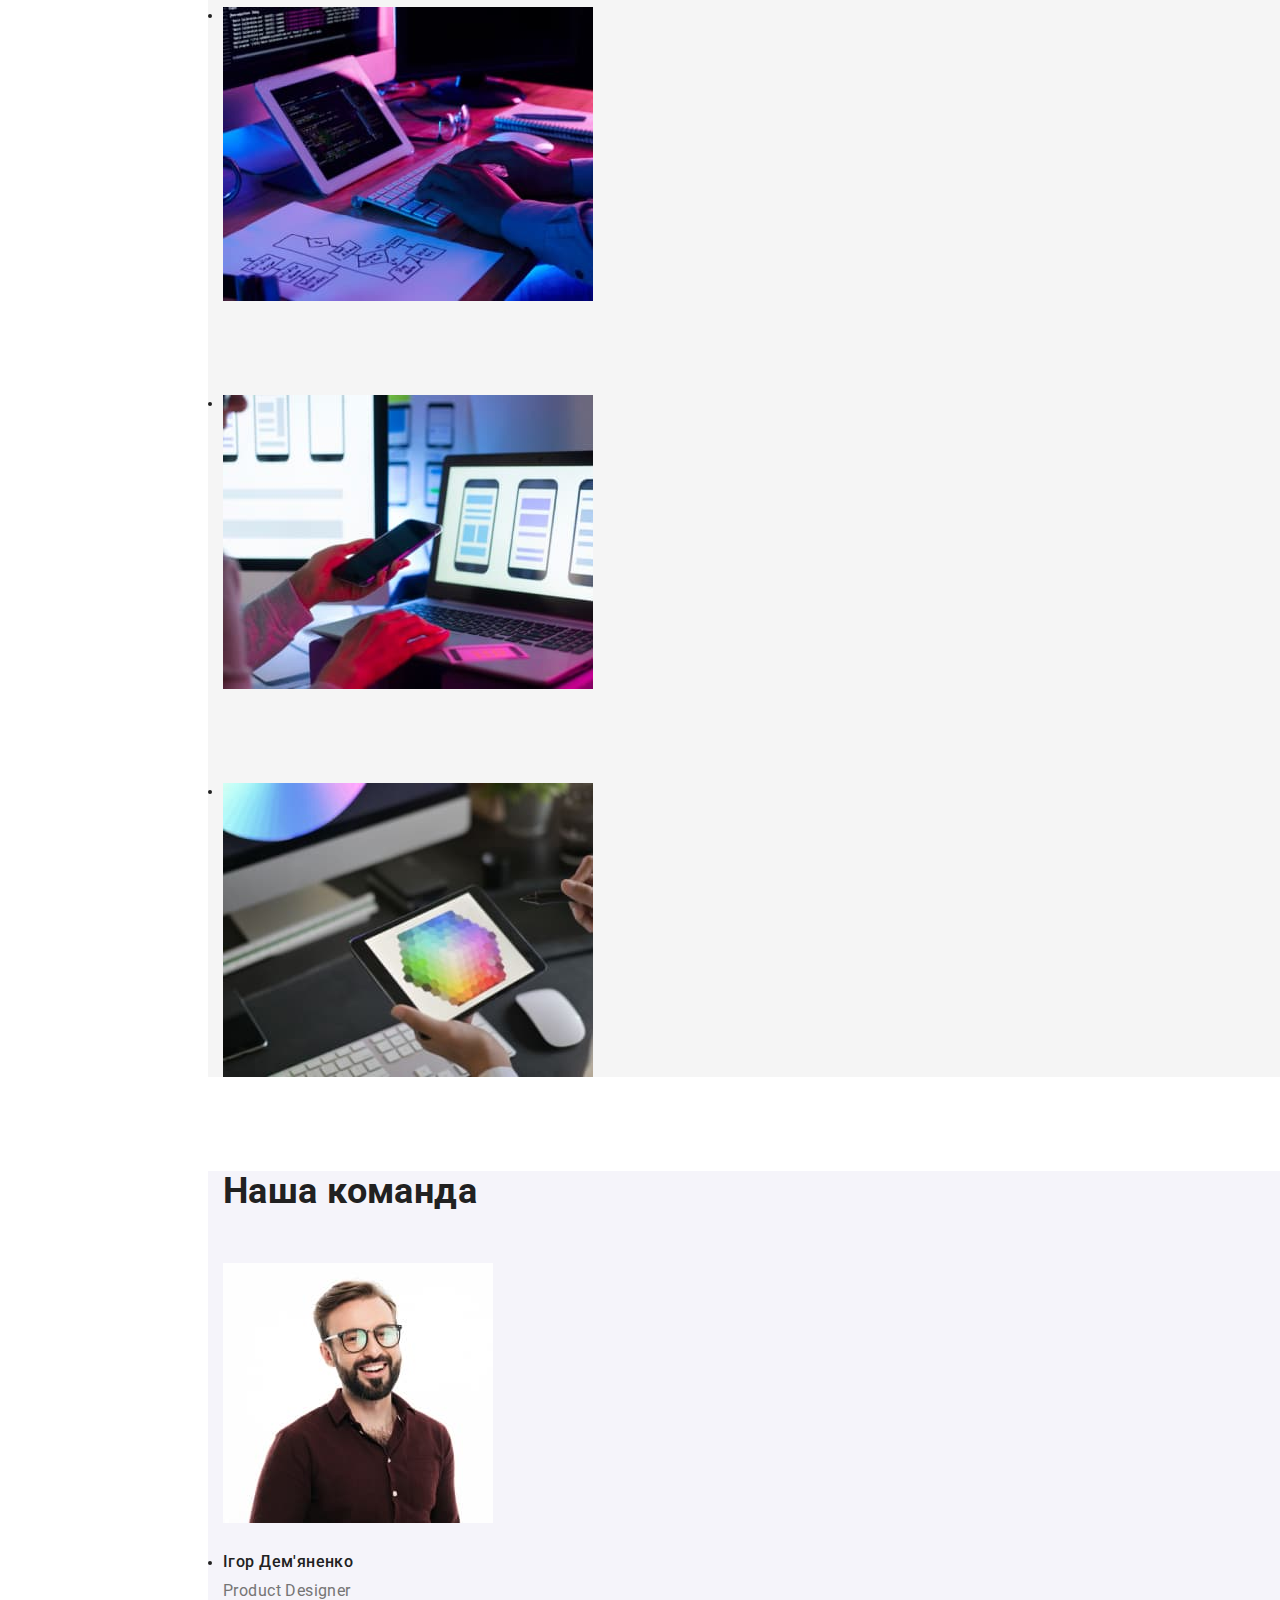
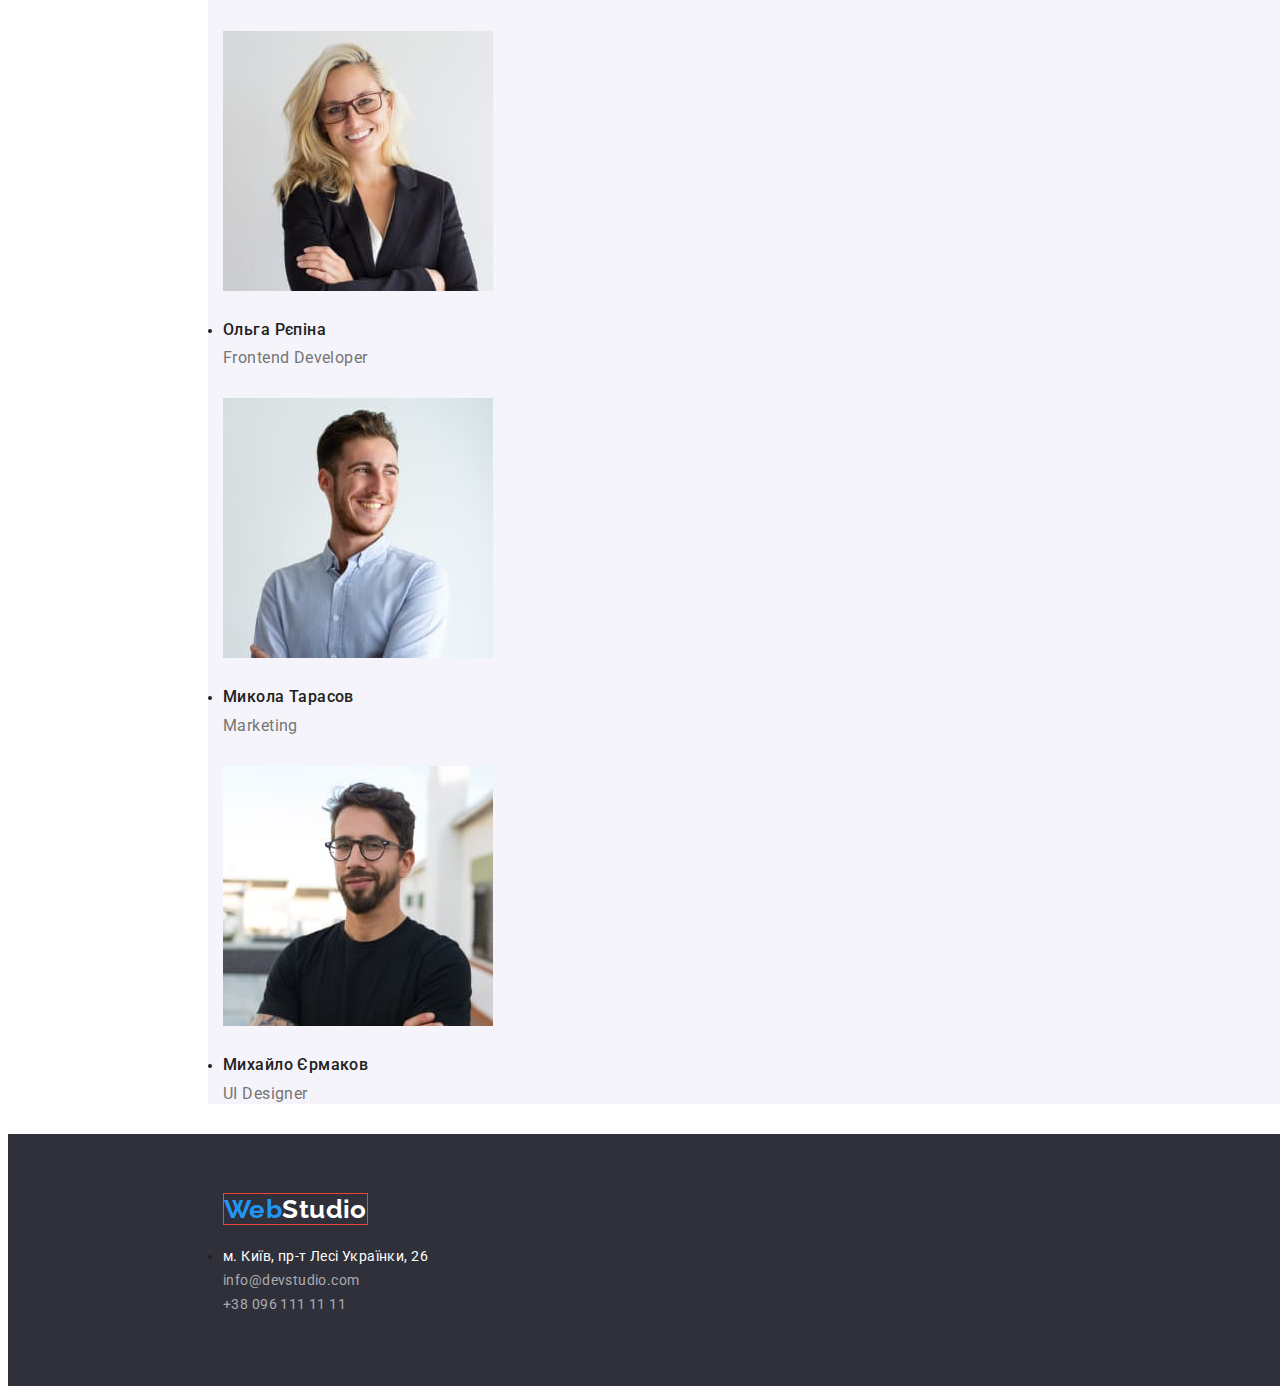
==== commit d3106a87: "отступы" ====
--- a/index.html
+++ b/index.html
@@ -22,12 +22,14 @@
   </head>
   <body>
     <!-- ?Header -->
-    <header class="page-header">
+    <header class="page-header container">
       <nav>
-        <a href="./index.html" class="logo link"
-          >Web<span class="accent">Studio</span></a
-        >
-        <ul class="">
+        <div class="logo-header">
+          <a href="./index.html" class="logo link"
+            >Web<span class="accent">Studio</span></a
+          >
+        </div>
+        <ul class="nav">
           <li>
             <a href="./index.html" class="site-nav link current">Студія</a>
           </li>
@@ -37,7 +39,7 @@
           <li><a href="" class="site-nav link">Контакти</a></li>
         </ul>
       </nav>
-      <ul>
+      <ul class="nav">
         <li>
           <a href="mailto:info@devstudio.com" class="contact-link link"
             >info@devstudio.com</a
@@ -59,7 +61,7 @@
         </button>
       </section>
       <!-- ?Section 2 -->
-      <section class="subject">
+      <section class="subject container">
         <h2 class="visually-hidden">Особливості</h2>
         <ul>
           <li>
@@ -97,6 +99,7 @@
               src="./images/index-section-2/img.jpg"
               alt="Ноутбук"
               width="370"
+              class="imeg"
             />
           </li>
           <li>
@@ -104,6 +107,7 @@
               src="./images/index-section-2/img2.jpg"
               alt="Телефон"
               width="370"
+              class="imeg"
             />
           </li>
           <li>
@@ -111,12 +115,13 @@
               src="./images/index-section-2/img3.jpg"
               alt="Планшет"
               width="370"
+              class="imeg"
             />
           </li>
         </ul>
       </section>
       <!-- ?Section 3 -->
-      <section class="heading">
+      <section class="heading container">
         <h2 class="slogan">Наша команда</h2>
         <ul>
           <li class="igor">
@@ -160,32 +165,36 @@
     </main>
     <!-- ?Footer -->
     <footer class="footer">
-      <a href="./index.html" class="logo link"
-        >Web<span class="accent">Studio</span></a
-      >
-      <address>
-        <ul>
-          <li>
-            <a
-              href="https://goo.gl/maps/CPtrU1FHBa2aNyZL9"
-              target="_blank"
-              rel="noopener noreferrer nofollow"
-              class="link-maps link"
-              >м. Київ, пр-т Лесі Українки, 26</a
-            >
-          </li>
-          <li class="list">
-            <a href="mailto:info@devstudio.com" class="contact-link link"
-              >info@devstudio.com</a
-            >
-          </li>
-          <li class="list">
-            <a href="tel:+380961111111" class="contact-link link"
-              >+38 096 111 11 11</a
-            >
-          </li>
-        </ul>
-      </address>
+      <div class="container">
+        <div class="logo-footer">
+          <a href="./index.html" class="logo link"
+            >Web<span class="accent">Studio</span></a
+          >
+        </div>
+        <address>
+          <ul>
+            <li>
+              <a
+                href="https://goo.gl/maps/CPtrU1FHBa2aNyZL9"
+                target="_blank"
+                rel="noopener noreferrer nofollow"
+                class="link-maps link"
+                >м. Київ, пр-т Лесі Українки, 26</a
+              >
+            </li>
+            <li class="list">
+              <a href="mailto:info@devstudio.com" class="contact-link link"
+                >info@devstudio.com</a
+              >
+            </li>
+            <li class="list">
+              <a href="tel:+380961111111" class="contact-link link"
+                >+38 096 111 11 11</a
+              >
+            </li>
+          </ul>
+        </address>
+      </div>
     </footer>
   </body>
 </html>
--- a/css/styles.css
+++ b/css/styles.css
@@ -12,12 +12,12 @@
 }
 
 body {
+   width: 1600px;
    background-color: var(--background-color-white);
    color: var(--text-color-black);
    font-family: Roboto, sans-serif;
    font-size: 14px;
    letter-spacing: 0.03em;
-   ;
 }
 
 h1,
@@ -33,6 +33,7 @@
    margin-top: 0px;
    margin-bottom: 0px;
    padding-left: 0px;
+
 }
 
 button {
@@ -53,11 +54,26 @@
    text-decoration: none;
 }
 
+.container {
+   width: 1170px;
+   margin-left: 200px;
+   margin-right: 200px;
+   padding-left: 15px;
+   padding-right: 15px;
+}
+
 /* ?Header */
 
-.page-header {}
+.page-heade {}
+
+.logo-header {
+   margin-top: 24px;
+   margin-bottom: 25px;
+}
 
 .logo {
+   border: 1px solid #f44336;
+
    font-family: 'Raleway';
    font-weight: 700;
    font-size: 26px;
@@ -71,6 +87,11 @@
    font-size: 26px;
    line-height: 1.19;
    color: var(--accent-color);
+}
+
+.nav {
+   margin-top: 32px;
+   margin-bottom: 32px;
 }
 
 .site-nav {
@@ -102,11 +123,14 @@
 /* ?Section 1 */
 
 .title {
+   width: 1600px;
+   height: 600px;
    background-color: var(--background-color-fond);
 
 }
 
 .title .subtitle {
+   text-align: center;
    font-weight: 900;
    font-size: 44px;
    line-height: 1.5;
@@ -146,6 +170,10 @@
 }
 
 .subject .subtitle {
+   border: 1px solid #f44336;
+   margin-top: 94px;
+   margin-bottom: 10px;
+
    font-size: 14px;
    font-weight: 700;
    line-height: 1.14;
@@ -153,6 +181,10 @@
 }
 
 .subject .slogan {
+   border: 1px solid #f44336;
+   margin-top: 94px;
+   margin-bottom: 50px;
+
    font-weight: 700;
    font-size: 36px;
    line-height: 1.16;
@@ -163,6 +195,10 @@
    color: var(--text-color-silver);
 }
 
+.subject .imeg {
+   margin-bottom: 94px;
+}
+
 
 
 
@@ -174,18 +210,26 @@
 }
 
 .heading .slogan {
+   margin-top: 94px;
+   margin-bottom: 50px;
+
    font-weight: 700;
    font-size: 36px;
    line-height: 1.16;
 }
 
 .heading .subtitle {
+   margin-top: 30px;
+
    font-weight: 500;
    font-size: 16px;
    line-height: 1.18;
 }
 
 .heading .desc {
+   margin-top: 10px;
+   margin-bottom: 30px;
+
    font-size: 16px;
    line-height: 1.18;
    color: var(--text-color-silver);
@@ -196,7 +240,15 @@
 
 .footer {
    background-color: var(--background-color-fond);
-}
+   width: 1600px;
+   height: 252px;
+}
+
+.logo-footer {
+   padding-top: 60px;
+   padding-bottom: 20px;
+}
+
 
 .footer .accent {
    font-family: 'Raleway';
@@ -213,16 +265,25 @@
 }
 
 .list .contact-link {
+   padding-top: 9px;
+
    font-weight: 400;
    line-height: 1.71;
    letter-spacing: 0.03em;
    color: rgba(255, 255, 255, 0.6);
 }
 
+.contact-link:last-of-type {
+   padding-bottom: 60px;
+}
+
 /* ?Portfolio */
 
 
 .list .button {
+   margin-top: 94px;
+   margin-bottom: 34px;
+
    background-color: var(--heading-background-color);
    width: auto;
    height: 38px;
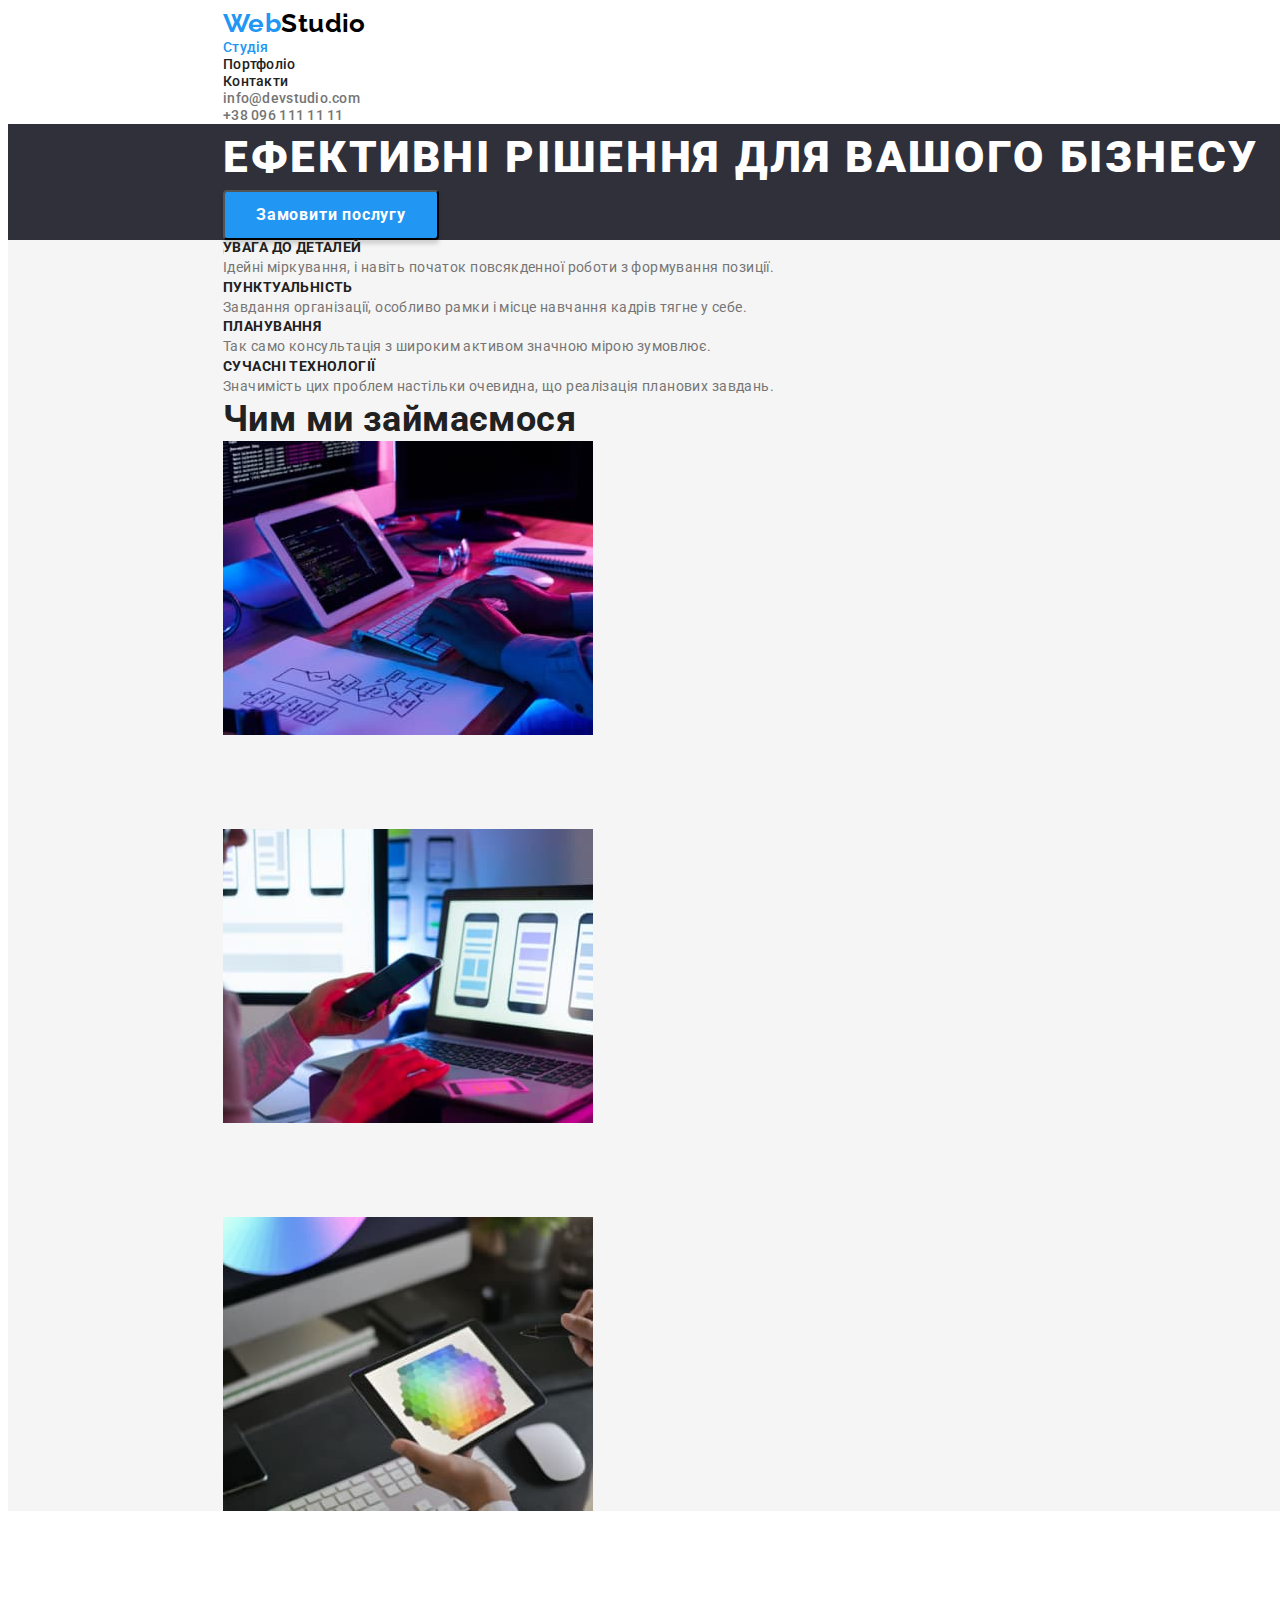
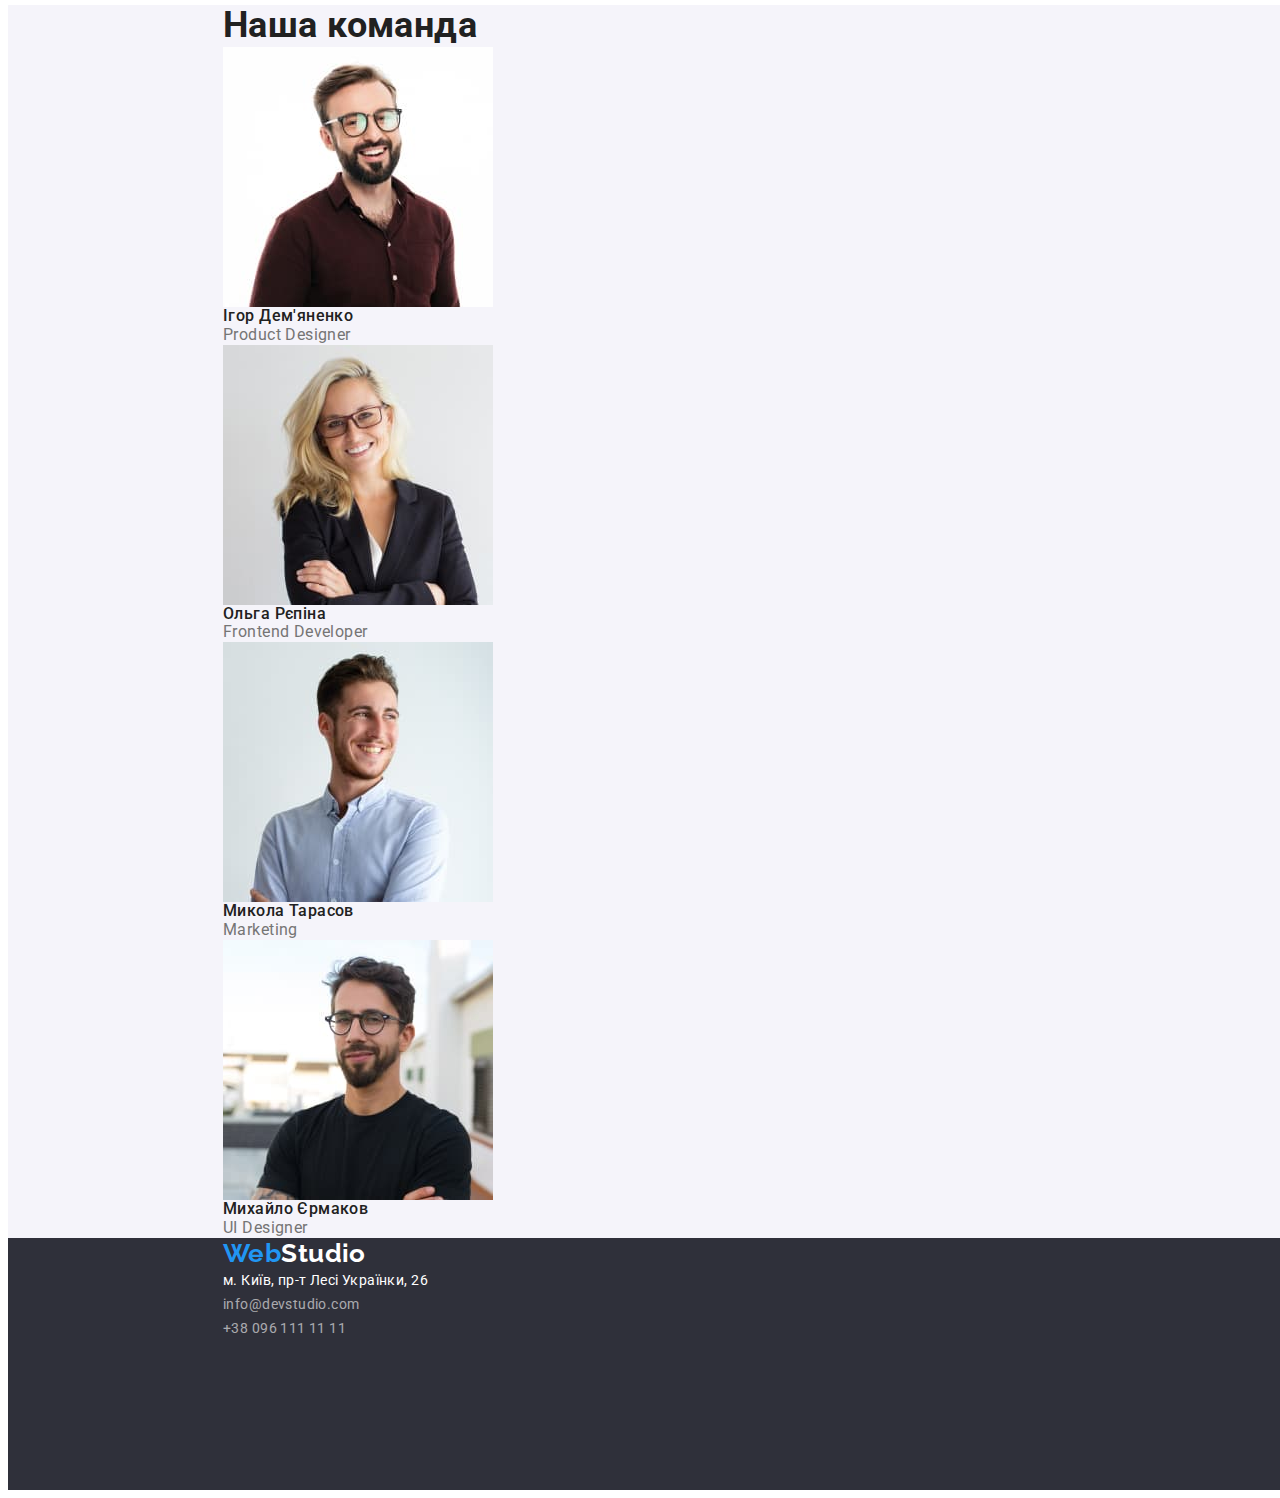
==== commit 43e099d5: "z" ====
--- a/index.html
+++ b/index.html
@@ -55,112 +55,118 @@
     <main>
       <!-- ?Section 1 -->
       <section class="title">
-        <h1 class="subtitle">Ефективні рішення для вашого бізнесу</h1>
-        <button type="button" class="button">
-          <span class="button-text">Замовити послугу</span>
-        </button>
+        <div class="container">
+          <h1 class="subtitle">Ефективні рішення для вашого бізнесу</h1>
+          <button type="button" class="button">
+            <span class="button-text">Замовити послугу</span>
+          </button>
+        </div>
       </section>
       <!-- ?Section 2 -->
-      <section class="subject container">
-        <h2 class="visually-hidden">Особливості</h2>
-        <ul>
-          <li>
-            <h3 class="subtitle">УВАГА ДО ДЕТАЛЕЙ</h3>
-            <p class="desc">
-              Ідейні міркування, і навіть початок повсякденної роботи з
-              формування позиції.
-            </p>
-          </li>
-          <li>
-            <h3 class="subtitle">ПУНКТУАЛЬНІСТЬ</h3>
-            <p class="desc">
-              Завдання організації, особливо рамки і місце навчання кадрів тягне
-              у себе.
-            </p>
-          </li>
-          <li>
-            <h3 class="subtitle">ПЛАНУВАННЯ</h3>
-            <p class="desc">
-              Так само консультація з широким активом значною мірою зумовлює.
-            </p>
-          </li>
-          <li>
-            <h3 class="subtitle">СУЧАСНІ ТЕХНОЛОГІЇ</h3>
-            <p class="desc">
-              Значимість цих проблем настільки очевидна, що реалізація планових
-              завдань.
-            </p>
-          </li>
-        </ul>
-        <h2 class="slogan">Чим ми займаємося</h2>
-        <ul>
-          <li>
-            <img
-              src="./images/index-section-2/img.jpg"
-              alt="Ноутбук"
-              width="370"
-              class="imeg"
-            />
-          </li>
-          <li>
-            <img
-              src="./images/index-section-2/img2.jpg"
-              alt="Телефон"
-              width="370"
-              class="imeg"
-            />
-          </li>
-          <li>
-            <img
-              src="./images/index-section-2/img3.jpg"
-              alt="Планшет"
-              width="370"
-              class="imeg"
-            />
-          </li>
-        </ul>
+      <section class="subject">
+        <div class="container">
+          <h2 class="visually-hidden">Особливості</h2>
+          <ul>
+            <li>
+              <h3 class="subtitle">УВАГА ДО ДЕТАЛЕЙ</h3>
+              <p class="desc">
+                Ідейні міркування, і навіть початок повсякденної роботи з
+                формування позиції.
+              </p>
+            </li>
+            <li>
+              <h3 class="subtitle">ПУНКТУАЛЬНІСТЬ</h3>
+              <p class="desc">
+                Завдання організації, особливо рамки і місце навчання кадрів
+                тягне у себе.
+              </p>
+            </li>
+            <li>
+              <h3 class="subtitle">ПЛАНУВАННЯ</h3>
+              <p class="desc">
+                Так само консультація з широким активом значною мірою зумовлює.
+              </p>
+            </li>
+            <li>
+              <h3 class="subtitle">СУЧАСНІ ТЕХНОЛОГІЇ</h3>
+              <p class="desc">
+                Значимість цих проблем настільки очевидна, що реалізація
+                планових завдань.
+              </p>
+            </li>
+          </ul>
+          <h2 class="slogan">Чим ми займаємося</h2>
+          <ul>
+            <li>
+              <img
+                src="./images/index-section-2/img.jpg"
+                alt="Ноутбук"
+                width="370"
+                class="imeg"
+              />
+            </li>
+            <li>
+              <img
+                src="./images/index-section-2/img2.jpg"
+                alt="Телефон"
+                width="370"
+                class="imeg"
+              />
+            </li>
+            <li>
+              <img
+                src="./images/index-section-2/img3.jpg"
+                alt="Планшет"
+                width="370"
+                class="imeg"
+              />
+            </li>
+          </ul>
+        </div>
       </section>
       <!-- ?Section 3 -->
-      <section class="heading container">
-        <h2 class="slogan">Наша команда</h2>
-        <ul>
-          <li class="igor">
-            <img
-              src="./images/index-section-3/Igor.jpg"
-              alt="foto"
-              width="270"
-            />
-            <h3 class="subtitle">Ігор Дем'яненко</h3>
-            <p class="desc">Product Designer</p>
-          </li>
-          <li class="olga">
-            <img
-              src="./images/index-section-3/Olga.jpg"
-              alt="foto"
-              width="270"
-            />
-            <h3 class="subtitle">Ольга Рєпіна</h3>
-            <p class="desc">Frontend Developer</p>
-          </li>
-          <li class="mykola">
-            <img
-              src="./images/index-section-3/Mykola.jpg"
-              alt="foto"
-              width="270"
-            />
-            <h3 class="subtitle">Микола Тарасов</h3>
-            <p class="desc">Marketing</p>
-          </li>
-          <li class="mykhaylo">
-            <img
-              src="./images/index-section-3/Mykhaylo.jpg"
-              alt="foto"
-              width="270"
-            />
-            <h3 class="subtitle">Михайло Єрмаков</h3>
-            <p class="desc">UI Designer</p>
-          </li>
-        </ul>
+      <section class="heading">
+        <div class="container">
+          <h2 class="slogan">Наша команда</h2>
+          <ul>
+            <li class="igor">
+              <img
+                src="./images/index-section-3/Igor.jpg"
+                alt="foto"
+                width="270"
+              />
+              <h3 class="subtitle">Ігор Дем'яненко</h3>
+              <p class="desc">Product Designer</p>
+            </li>
+            <li class="olga">
+              <img
+                src="./images/index-section-3/Olga.jpg"
+                alt="foto"
+                width="270"
+              />
+              <h3 class="subtitle">Ольга Рєпіна</h3>
+              <p class="desc">Frontend Developer</p>
+            </li>
+            <li class="mykola">
+              <img
+                src="./images/index-section-3/Mykola.jpg"
+                alt="foto"
+                width="270"
+              />
+              <h3 class="subtitle">Микола Тарасов</h3>
+              <p class="desc">Marketing</p>
+            </li>
+            <li class="mykhaylo">
+              <img
+                src="./images/index-section-3/Mykhaylo.jpg"
+                alt="foto"
+                width="270"
+              />
+              <h3 class="subtitle">Михайло Єрмаков</h3>
+              <p class="desc">UI Designer</p>
+            </li>
+          </ul>
+        </div>
       </section>
     </main>
     <!-- ?Footer -->
--- a/css/styles.css
+++ b/css/styles.css
@@ -33,7 +33,7 @@
    margin-top: 0px;
    margin-bottom: 0px;
    padding-left: 0px;
-
+   list-style: none;
 }
 
 button {
@@ -44,10 +44,6 @@
    display: block;
    max-width: 100%;
    height: auto;
-}
-
-.list {
-   list-style: none;
 }
 
 .link {
@@ -64,16 +60,7 @@
 
 /* ?Header */
 
-.page-heade {}
-
-.logo-header {
-   margin-top: 24px;
-   margin-bottom: 25px;
-}
-
 .logo {
-   border: 1px solid #f44336;
-
    font-family: 'Raleway';
    font-weight: 700;
    font-size: 26px;
@@ -89,10 +76,7 @@
    color: var(--accent-color);
 }
 
-.nav {
-   margin-top: 32px;
-   margin-bottom: 32px;
-}
+.nav {}
 
 .site-nav {
    font-weight: 500;
@@ -123,14 +107,11 @@
 /* ?Section 1 */
 
 .title {
-   width: 1600px;
-   height: 600px;
    background-color: var(--background-color-fond);
 
 }
 
 .title .subtitle {
-   text-align: center;
    font-weight: 900;
    font-size: 44px;
    line-height: 1.5;
@@ -170,10 +151,6 @@
 }
 
 .subject .subtitle {
-   border: 1px solid #f44336;
-   margin-top: 94px;
-   margin-bottom: 10px;
-
    font-size: 14px;
    font-weight: 700;
    line-height: 1.14;
@@ -181,10 +158,6 @@
 }
 
 .subject .slogan {
-   border: 1px solid #f44336;
-   margin-top: 94px;
-   margin-bottom: 50px;
-
    font-weight: 700;
    font-size: 36px;
    line-height: 1.16;
@@ -199,19 +172,13 @@
    margin-bottom: 94px;
 }
 
-
-
-
 /* ?Section 3 */
 
 .heading {
    background-color: var(--heading-background-color);
-
 }
 
 .heading .slogan {
-   margin-top: 94px;
-   margin-bottom: 50px;
 
    font-weight: 700;
    font-size: 36px;
@@ -219,17 +186,12 @@
 }
 
 .heading .subtitle {
-   margin-top: 30px;
-
    font-weight: 500;
    font-size: 16px;
    line-height: 1.18;
 }
 
 .heading .desc {
-   margin-top: 10px;
-   margin-bottom: 30px;
-
    font-size: 16px;
    line-height: 1.18;
    color: var(--text-color-silver);
@@ -244,12 +206,6 @@
    height: 252px;
 }
 
-.logo-footer {
-   padding-top: 60px;
-   padding-bottom: 20px;
-}
-
-
 .footer .accent {
    font-family: 'Raleway';
    font-weight: 700;
@@ -262,28 +218,20 @@
    font-style: normal;
    line-height: 1.71;
    color: var(--text-color-white);
+   margin-bottom: 9px;
 }
 
 .list .contact-link {
-   padding-top: 9px;
-
    font-weight: 400;
    line-height: 1.71;
    letter-spacing: 0.03em;
    color: rgba(255, 255, 255, 0.6);
 }
 
-.contact-link:last-of-type {
-   padding-bottom: 60px;
-}
-
 /* ?Portfolio */
 
 
 .list .button {
-   margin-top: 94px;
-   margin-bottom: 34px;
-
    background-color: var(--heading-background-color);
    width: auto;
    height: 38px;
